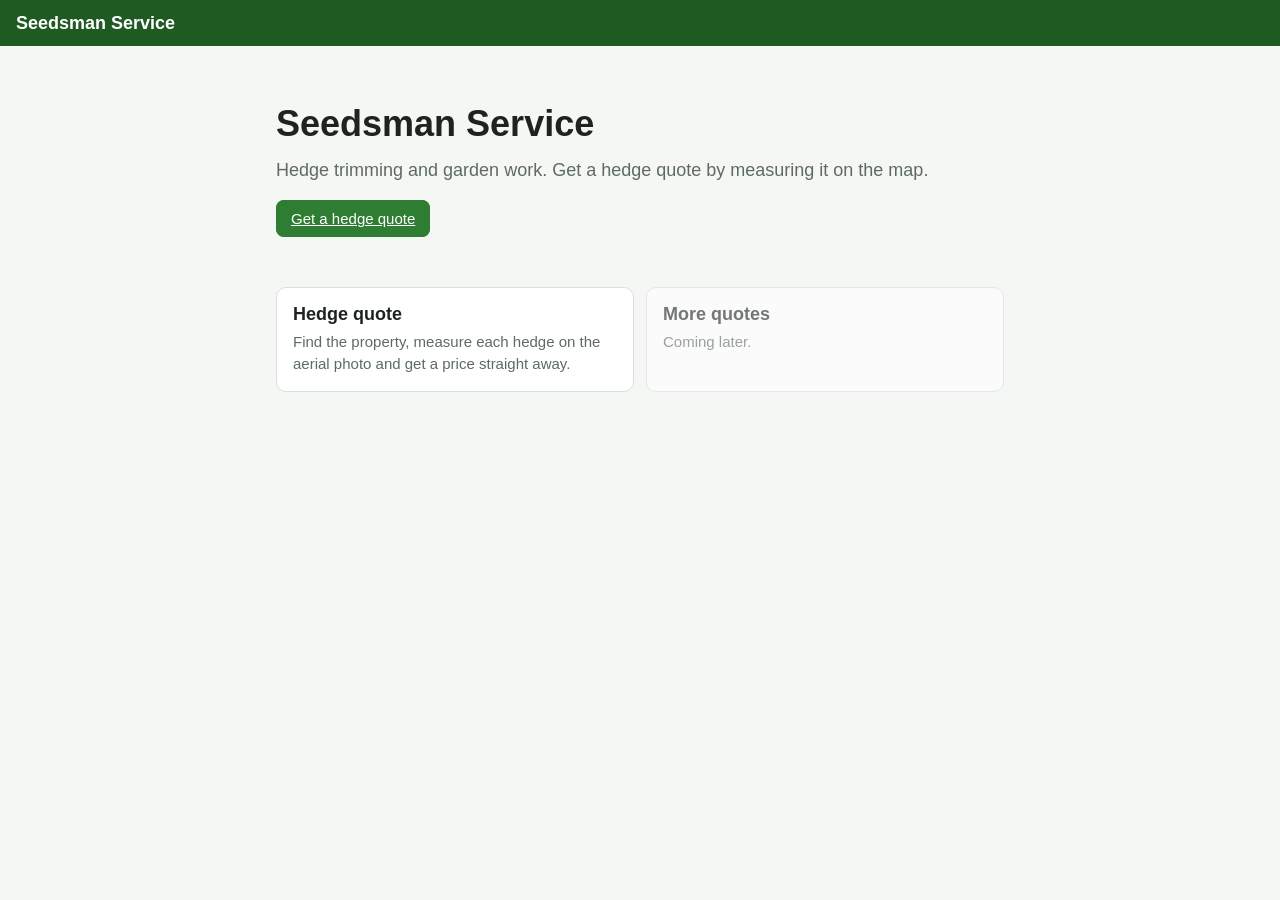
==== public/index.html @ 5024e9f5 "Seedsman Service site with a hedge quote page built on GeoCanvas A basic static site. The hedge quot" ====
<!doctype html>
<html lang="en">
<head>
<meta charset="utf-8">
<meta name="viewport" content="width=device-width, initial-scale=1">
<title>Seedsman Service</title>
<link rel="stylesheet" href="css/site.css">
</head>
<body>
<header class="top">
  <a class="brand" href="index.html">Seedsman Service</a>
</header>
<main>
  <section class="hero">
    <h1>Seedsman Service</h1>
    <p>Hedge trimming and garden work. Get a hedge quote by measuring it on the map.</p>
    <a class="btn primary" href="quote/hedge.html">Get a hedge quote</a>
  </section>
  <section class="services">
    <a class="service" href="quote/hedge.html">
      <h2>Hedge quote</h2>
      <p>Find the property, measure each hedge on the aerial photo and get a price straight away.</p>
    </a>
    <div class="service soon">
      <h2>More quotes</h2>
      <p>Coming later.</p>
    </div>
  </section>
</main>
</body>
</html>
---- public/css/site.css ----
:root {
  --green: #2f7d32;
  --green-dark: #1f5a23;
  --ink: #1d2420;
  --muted: #5d6b63;
  --line: #d8e0db;
  --bg: #f5f7f5;
  --card: #ffffff;
  --danger: #b3261e;
  --radius: 10px;
}
* { box-sizing: border-box; }
[hidden] { display: none !important; }
html, body { margin: 0; }
body { font: 16px/1.45 -apple-system, BlinkMacSystemFont, "Segoe UI", Roboto, Helvetica, Arial, sans-serif; color: var(--ink); background: var(--bg); }
h1, h2 { line-height: 1.2; }
a { color: var(--green); }

/* buttons and fields */
.btn { font: inherit; font-size: 15px; padding: 9px 14px; border-radius: 8px; border: 1px solid var(--line); background: var(--card); color: var(--ink); cursor: pointer; white-space: nowrap; }
.btn:hover { border-color: #b5c2ba; }
.btn:disabled { opacity: .45; cursor: default; }
.btn.primary { background: var(--green); border-color: var(--green); color: #fff; }
.btn.primary:hover { background: var(--green-dark); }
.btn.ghost { background: transparent; color: #fff; border-color: rgba(255,255,255,.5); }
.btn.small { padding: 6px 10px; font-size: 14px; }
.btn.icon { padding: 9px 11px; }
.link { font: inherit; font-size: 14px; background: none; border: 0; color: var(--green); cursor: pointer; padding: 4px 6px; }
.link.danger { color: var(--danger); }
input, select, textarea { font: inherit; font-size: 16px; padding: 8px 10px; border: 1px solid var(--line); border-radius: 8px; background: #fff; color: var(--ink); width: 100%; }
label { display: block; font-size: 13px; color: var(--muted); }
label input, label select, label textarea { margin-top: 3px; }
label.check { display: flex; align-items: center; gap: 8px; font-size: 15px; color: var(--ink); }
label.check input { width: auto; margin: 0; }
.hint { color: var(--muted); font-size: 14px; margin: 4px 0 10px; }
.row { display: flex; flex-wrap: wrap; gap: 8px; }

/* header */
.top { display: flex; align-items: center; gap: 12px; padding: 10px 16px; background: var(--green-dark); color: #fff; }
.brand { color: #fff; font-weight: 700; text-decoration: none; font-size: 18px; }
.top-title { opacity: .85; flex: 1; }
@media (max-width: 479px) { .top-title { visibility: hidden; } }

/* landing page */
.hero { max-width: 760px; margin: 0 auto; padding: 56px 16px; }
.hero h1 { font-size: 36px; margin: 0 0 12px; }
.hero p { font-size: 18px; color: var(--muted); margin: 0 0 24px; }
.services { max-width: 760px; margin: 0 auto; padding: 0 16px 56px; display: grid; gap: 12px; grid-template-columns: repeat(auto-fit, minmax(220px, 1fr)); }
.service { background: var(--card); border: 1px solid var(--line); border-radius: var(--radius); padding: 16px; text-decoration: none; color: inherit; display: block; }
.service h2 { font-size: 18px; margin: 0 0 6px; }
.service p { margin: 0; color: var(--muted); font-size: 15px; }
.service.soon { opacity: .6; }

/* hedge quote layout: map on top on phones, side by side on wide screens */
.hq { display: block; }
.map-wrap { position: relative; height: 58vh; min-height: 320px; }
#map { position: absolute; inset: 0; background: #20302a; }
.panel { padding: 8px 16px 32px; }
.panel section { margin-bottom: 18px; }
.panel h2 { font-size: 17px; margin: 14px 0 8px; }
@media (min-width: 900px) {
  .quote-page { height: 100vh; display: flex; flex-direction: column; overflow: hidden; }
  .hq { flex: 1; display: grid; grid-template-columns: 1fr 400px; min-height: 0; }
  .map-wrap { height: auto; }
  .panel { overflow-y: auto; border-left: 1px solid var(--line); background: var(--bg); }
}

/* over the map */
.map-bar { position: absolute; top: 10px; left: 10px; right: 10px; z-index: 800; display: flex; gap: 6px; }
.map-bar input { flex: 1; min-width: 0; box-shadow: 0 1px 4px rgba(0,0,0,.25); }
.map-bar .btn, .map-bar select { box-shadow: 0 1px 4px rgba(0,0,0,.25); }
.map-bar select { width: auto; max-width: 150px; }
.search-results { position: absolute; top: 56px; left: 10px; right: 10px; z-index: 801; background: #fff; border-radius: 8px; box-shadow: 0 4px 16px rgba(0,0,0,.3); max-height: 50%; overflow-y: auto; padding: 4px; }
.search-results button { display: block; width: 100%; text-align: left; font: inherit; font-size: 14px; background: none; border: 0; border-bottom: 1px solid var(--line); padding: 10px; cursor: pointer; }
.search-results button:hover { background: var(--bg); }
.search-results .hint { margin: 8px 10px; }
.leaflet-top.leaflet-left { top: 52px; }
@media (max-width: 599px) { .map-bar select { display: none; } }

.draw-bar { position: absolute; left: 10px; right: 10px; bottom: 26px; z-index: 800; background: rgba(16,24,20,.92); color: #fff; border-radius: 12px; padding: 10px 12px; display: flex; flex-wrap: wrap; align-items: center; gap: 10px; }
.draw-info { flex: 1; min-width: 200px; }
.draw-info b { font-size: 22px; color: #ffd400; margin-right: 8px; }
.draw-info span { font-size: 14px; opacity: .85; }
.draw-btns { display: flex; gap: 6px; flex-wrap: wrap; }
body.measuring #map { cursor: crosshair; }

/* GeoCanvas measure styling */
.ms-vertex { background: #fff; border: 3px solid #ffb300; border-radius: 50%; box-shadow: 0 1px 4px rgba(0,0,0,.5); }
.ms-vertex.first { background: #ffb300; border-color: #fff; }
.ms-label { background: none; border: 0; }
.ms-label span { display: inline-block; transform: translate(-50%, -170%); white-space: nowrap; background: rgba(10,16,13,.82); color: #ffd400; font-weight: 700; font-size: 13px; padding: 3px 8px; border-radius: 6px; }
.ms-label.hl span { color: #9ff0bf; transform: translate(-50%, -150%); }

/* hedge cards */
.hedge { background: var(--card); border: 1px solid var(--line); border-radius: var(--radius); padding: 10px 12px; margin-bottom: 10px; transition: box-shadow .3s; }
.hedge.flash { box-shadow: 0 0 0 3px #3ddc84; }
.hedge-head { display: flex; align-items: center; gap: 10px; margin-bottom: 8px; }
.hedge-head .h-name { font-weight: 600; border-color: transparent; padding: 4px 6px; margin-left: -6px; }
.hedge-head .h-name:focus { border-color: var(--line); }
.h-price { font-size: 17px; white-space: nowrap; }
.hedge-grid { display: grid; grid-template-columns: 1fr 1fr; gap: 8px 10px; align-items: end; }
.hedge-grid label.check { padding-bottom: 9px; }
.hedge-foot { display: flex; flex-wrap: wrap; justify-content: space-between; align-items: center; gap: 4px; margin-top: 8px; }
.hedge-foot small { color: var(--muted); }

.totals { background: var(--card); border: 1px solid var(--line); border-radius: var(--radius); padding: 6px 12px; }
.t-row { display: flex; justify-content: space-between; gap: 12px; padding: 7px 0; border-bottom: 1px solid var(--line); font-size: 15px; }
.t-row b { white-space: nowrap; }
.t-row.total { border-bottom: 0; font-size: 19px; }
.t-row.total b { color: var(--green-dark); }
.fields { display: grid; gap: 8px; }

.toast { position: fixed; left: 50%; top: 70px; transform: translateX(-50%); z-index: 2000; background: #1d2420; color: #fff; padding: 10px 16px; border-radius: 10px; box-shadow: 0 4px 16px rgba(0,0,0,.3); max-width: calc(100% - 32px); font-size: 15px; }
.print-out { display: none; }

@media print {
  .top .btn, .map-bar, .search-results, .draw-bar, .leaflet-control-zoom, .panel, .toast { display: none !important; }
  .quote-page { height: auto; overflow: visible; display: block; }
  .hq { display: block; }
  .map-wrap { height: 9cm; break-inside: avoid; }
  .panel { display: block !important; border: 0; }
  .panel > * { display: none !important; }
  .panel > .print-out { display: block !important; white-space: pre-wrap; font: 12pt/1.5 -apple-system, Helvetica, Arial, sans-serif; margin: 12px 0 0; }
}
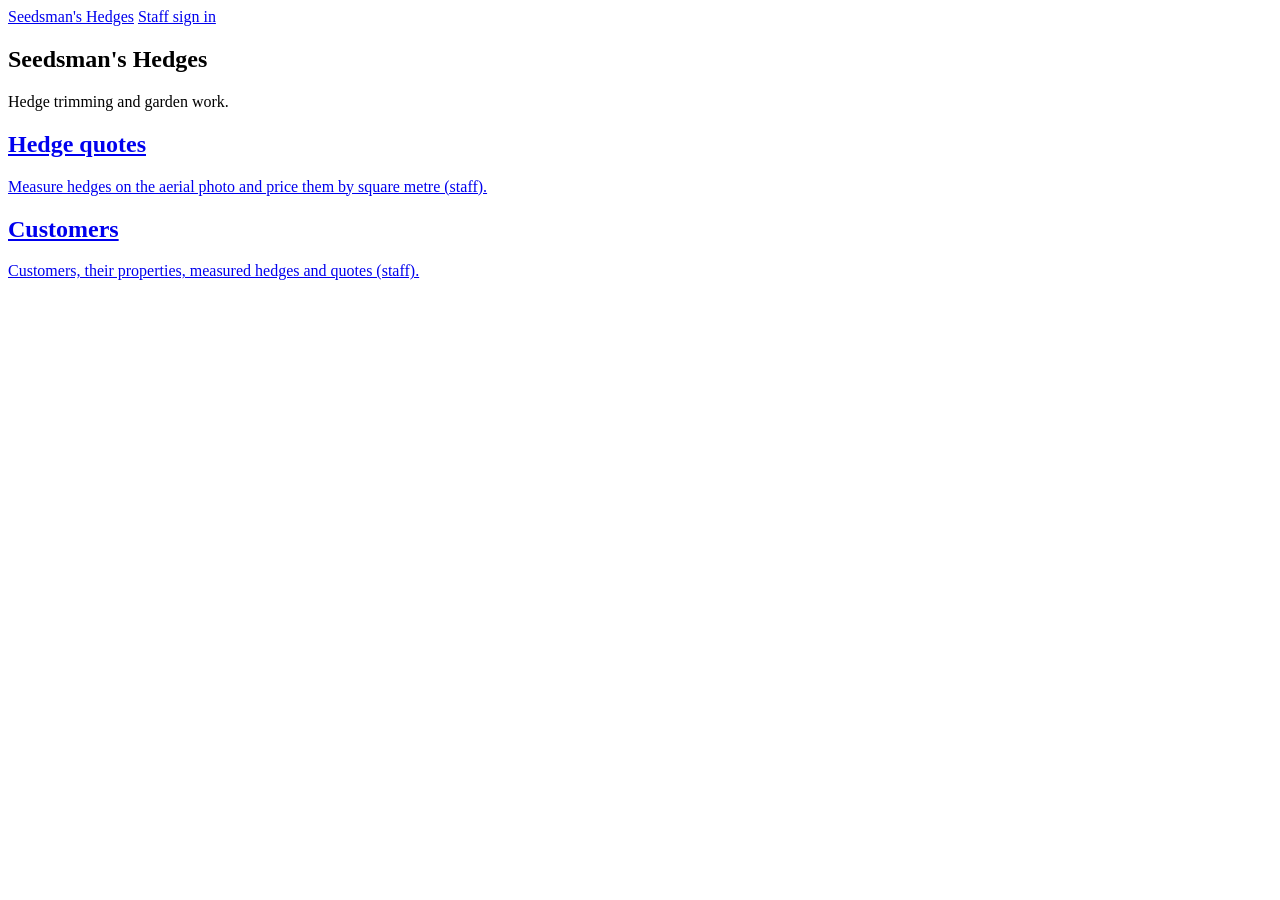
==== commit 9bb3ef96: "Square-metre hedge quoting, rate card, curved measuring and customer portal - Quotes priced by m² of" ====
--- a/public/index.html
+++ b/public/index.html
@@ -3,28 +3,29 @@
 <head>
 <meta charset="utf-8">
 <meta name="viewport" content="width=device-width, initial-scale=1">
-<title>Seedsman Service</title>
-<link rel="stylesheet" href="css/site.css">
+<title>Seedsman's Hedges</title>
+<link rel="stylesheet" href="/css/site.css">
 </head>
 <body>
 <header class="top">
-  <a class="brand" href="index.html">Seedsman Service</a>
+  <a class="brand" href="/">Seedsman's Hedges</a>
+  <span class="spacer"></span>
+  <a class="btn ghost small" href="/login.html">Staff sign in</a>
 </header>
 <main>
   <section class="hero">
-    <h1>Seedsman Service</h1>
-    <p>Hedge trimming and garden work. Get a hedge quote by measuring it on the map.</p>
-    <a class="btn primary" href="quote/hedge.html">Get a hedge quote</a>
+    <h1>Seedsman's Hedges</h1>
+    <p>Hedge trimming and garden work.</p>
   </section>
   <section class="services">
-    <a class="service" href="quote/hedge.html">
-      <h2>Hedge quote</h2>
-      <p>Find the property, measure each hedge on the aerial photo and get a price straight away.</p>
+    <a class="service" href="/quote/hedge.html">
+      <h2>Hedge quotes</h2>
+      <p>Measure hedges on the aerial photo and price them by square metre (staff).</p>
     </a>
-    <div class="service soon">
-      <h2>More quotes</h2>
-      <p>Coming later.</p>
-    </div>
+    <a class="service" href="/customers/">
+      <h2>Customers</h2>
+      <p>Customers, their properties, measured hedges and quotes (staff).</p>
+    </a>
   </section>
 </main>
 </body>
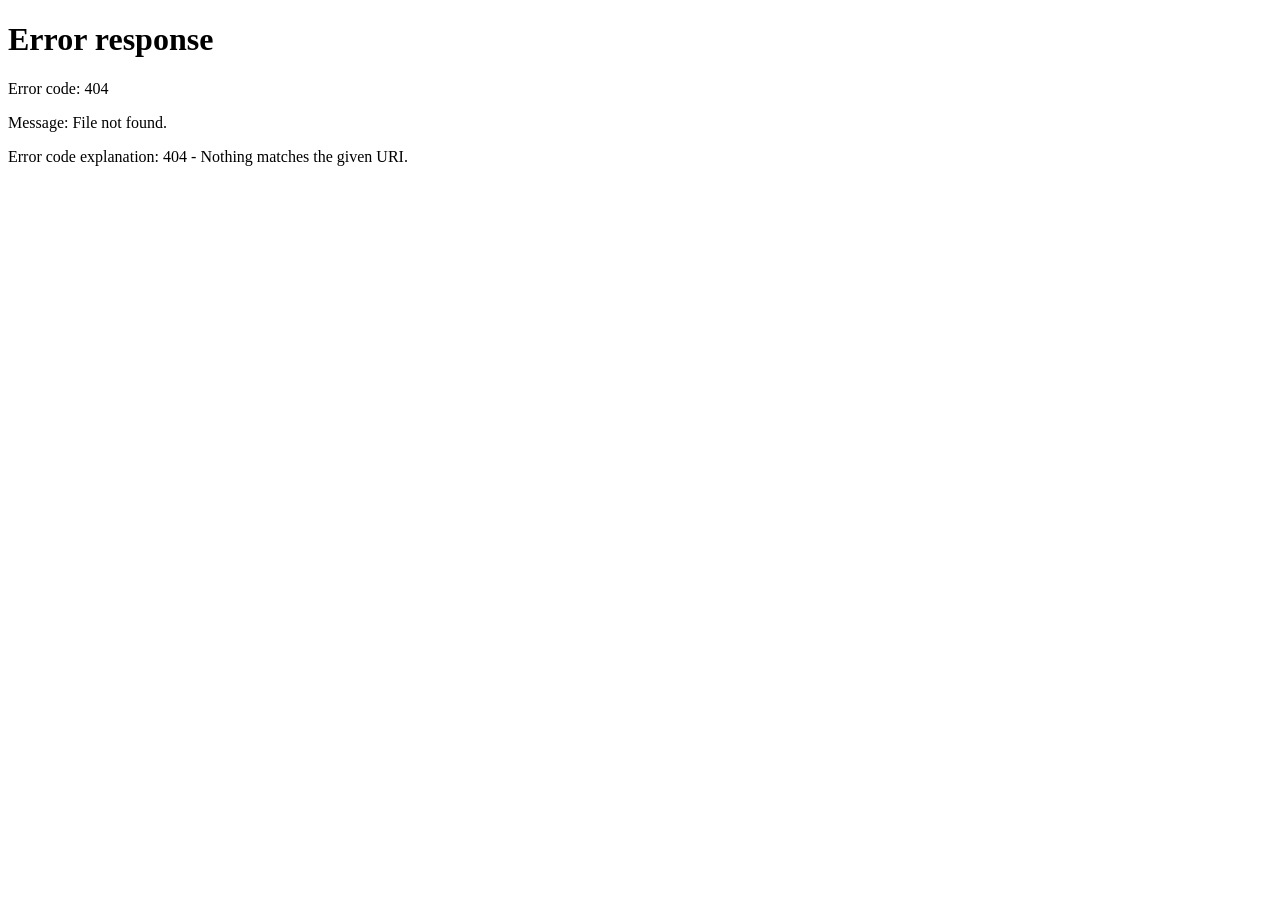
==== commit ff3ddd9a: "Seedsman Quote: quoting and job management platform in the GeoCanvas design system A single app at /" ====
--- a/public/index.html
+++ b/public/index.html
@@ -3,30 +3,8 @@
 <head>
 <meta charset="utf-8">
 <meta name="viewport" content="width=device-width, initial-scale=1">
-<title>Seedsman's Hedges</title>
-<link rel="stylesheet" href="/css/site.css">
+<title>Seedsman Quote</title>
+<meta http-equiv="refresh" content="0; url=/app/">
 </head>
-<body>
-<header class="top">
-  <a class="brand" href="/">Seedsman's Hedges</a>
-  <span class="spacer"></span>
-  <a class="btn ghost small" href="/login.html">Staff sign in</a>
-</header>
-<main>
-  <section class="hero">
-    <h1>Seedsman's Hedges</h1>
-    <p>Hedge trimming and garden work.</p>
-  </section>
-  <section class="services">
-    <a class="service" href="/quote/hedge.html">
-      <h2>Hedge quotes</h2>
-      <p>Measure hedges on the aerial photo and price them by square metre (staff).</p>
-    </a>
-    <a class="service" href="/customers/">
-      <h2>Customers</h2>
-      <p>Customers, their properties, measured hedges and quotes (staff).</p>
-    </a>
-  </section>
-</main>
-</body>
+<body><a href="/app/">Open Seedsman Quote</a></body>
 </html>
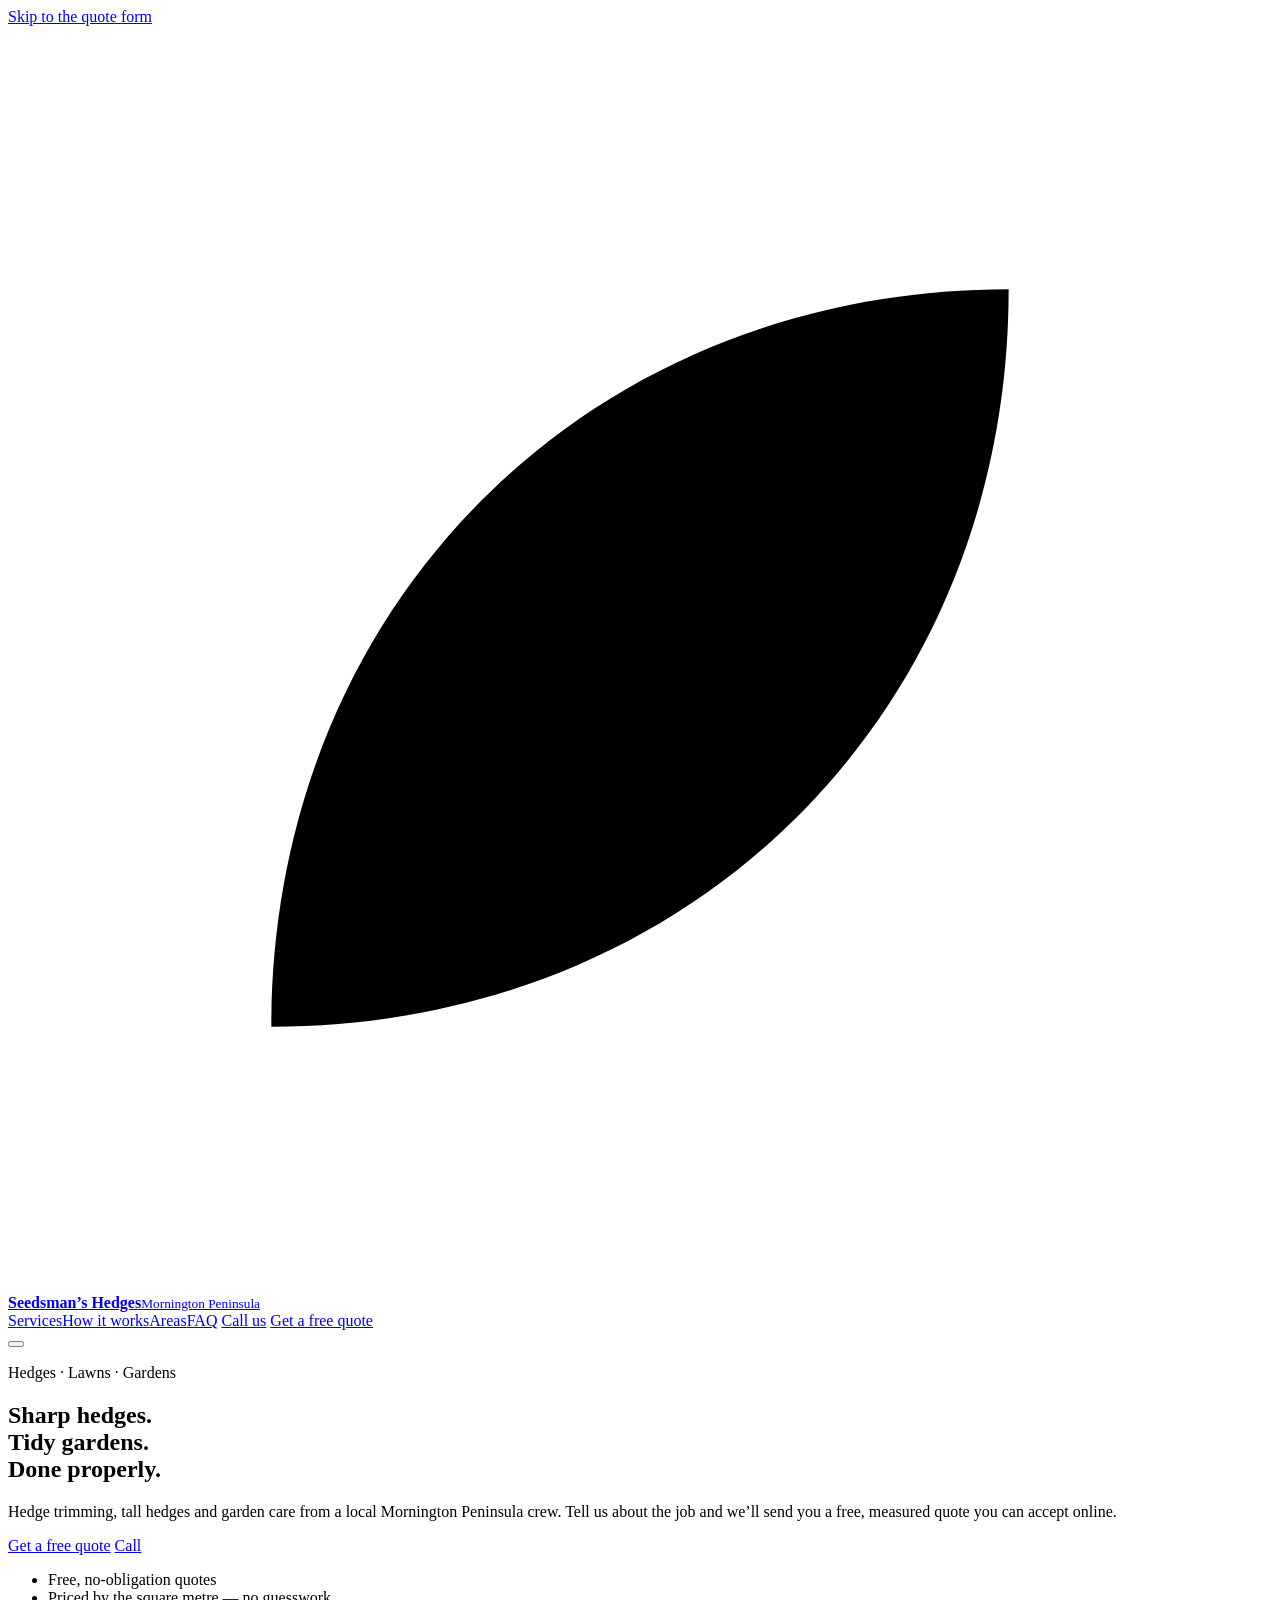
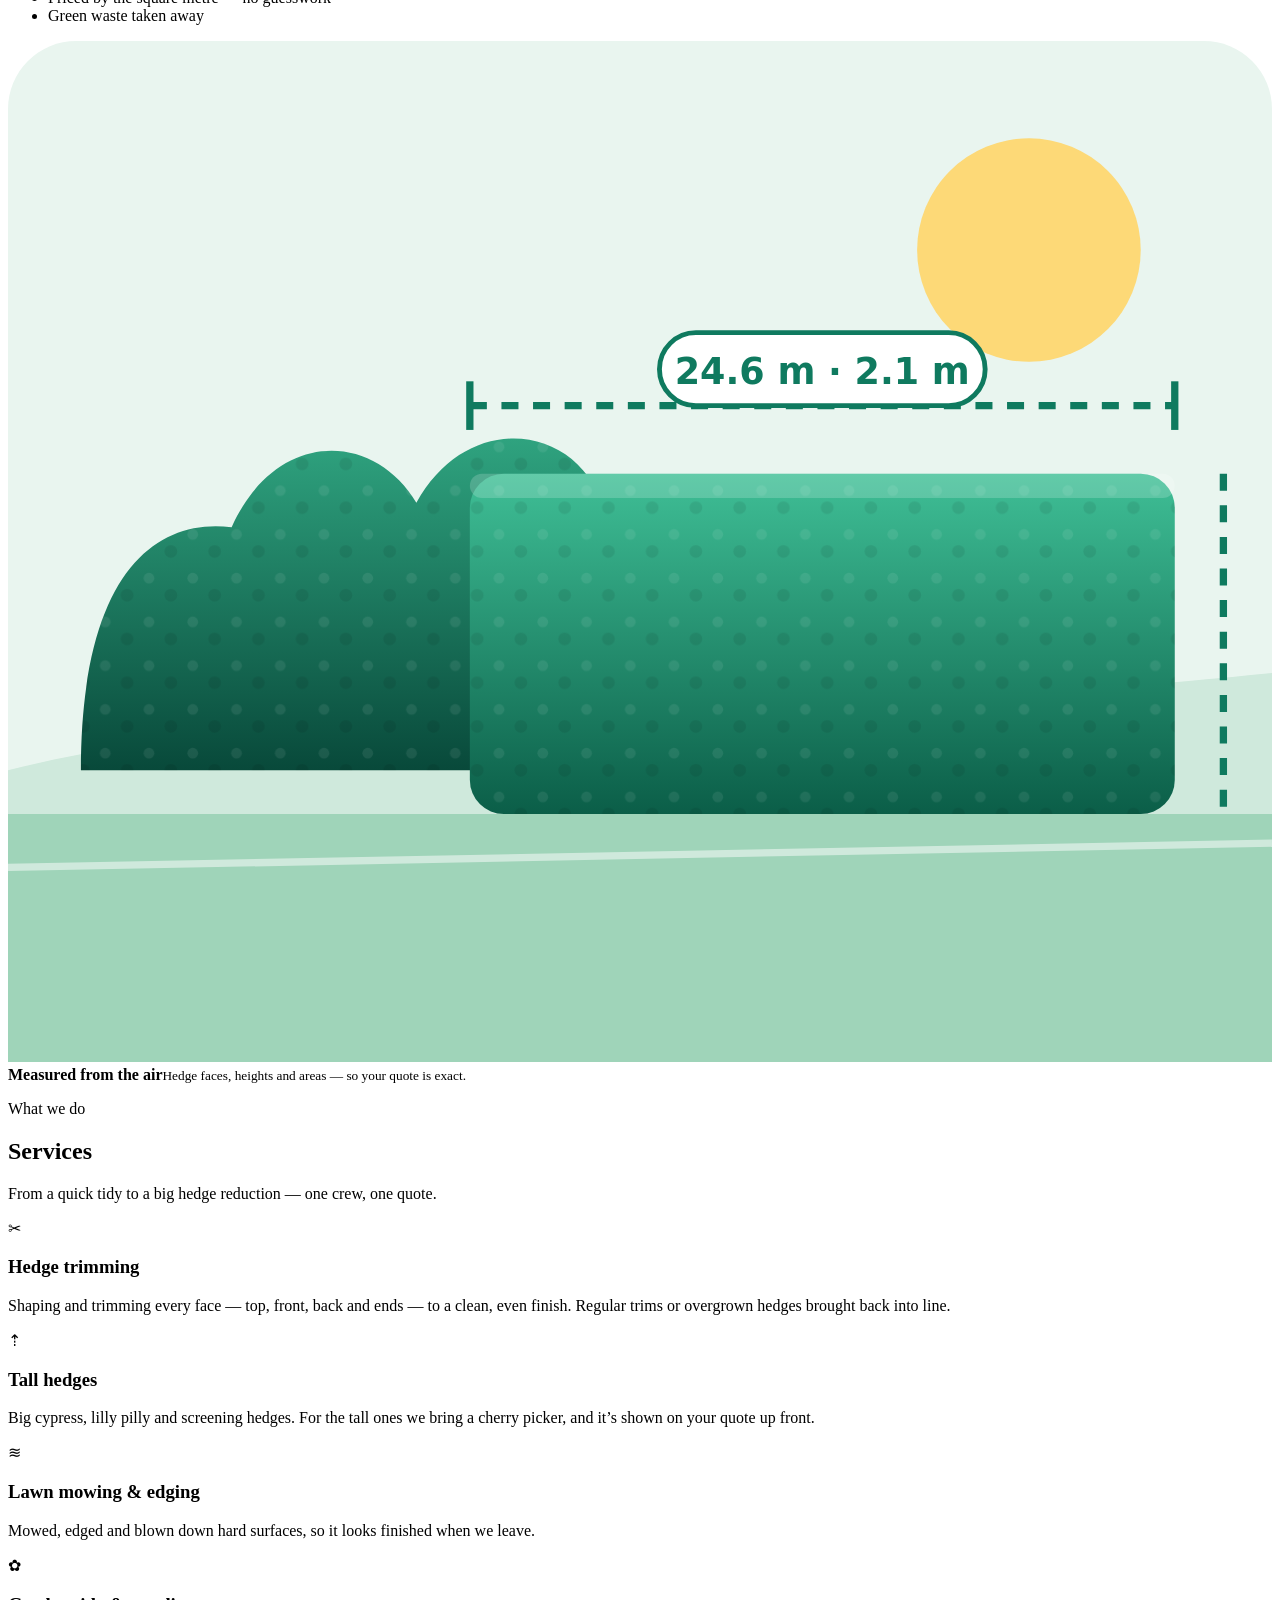
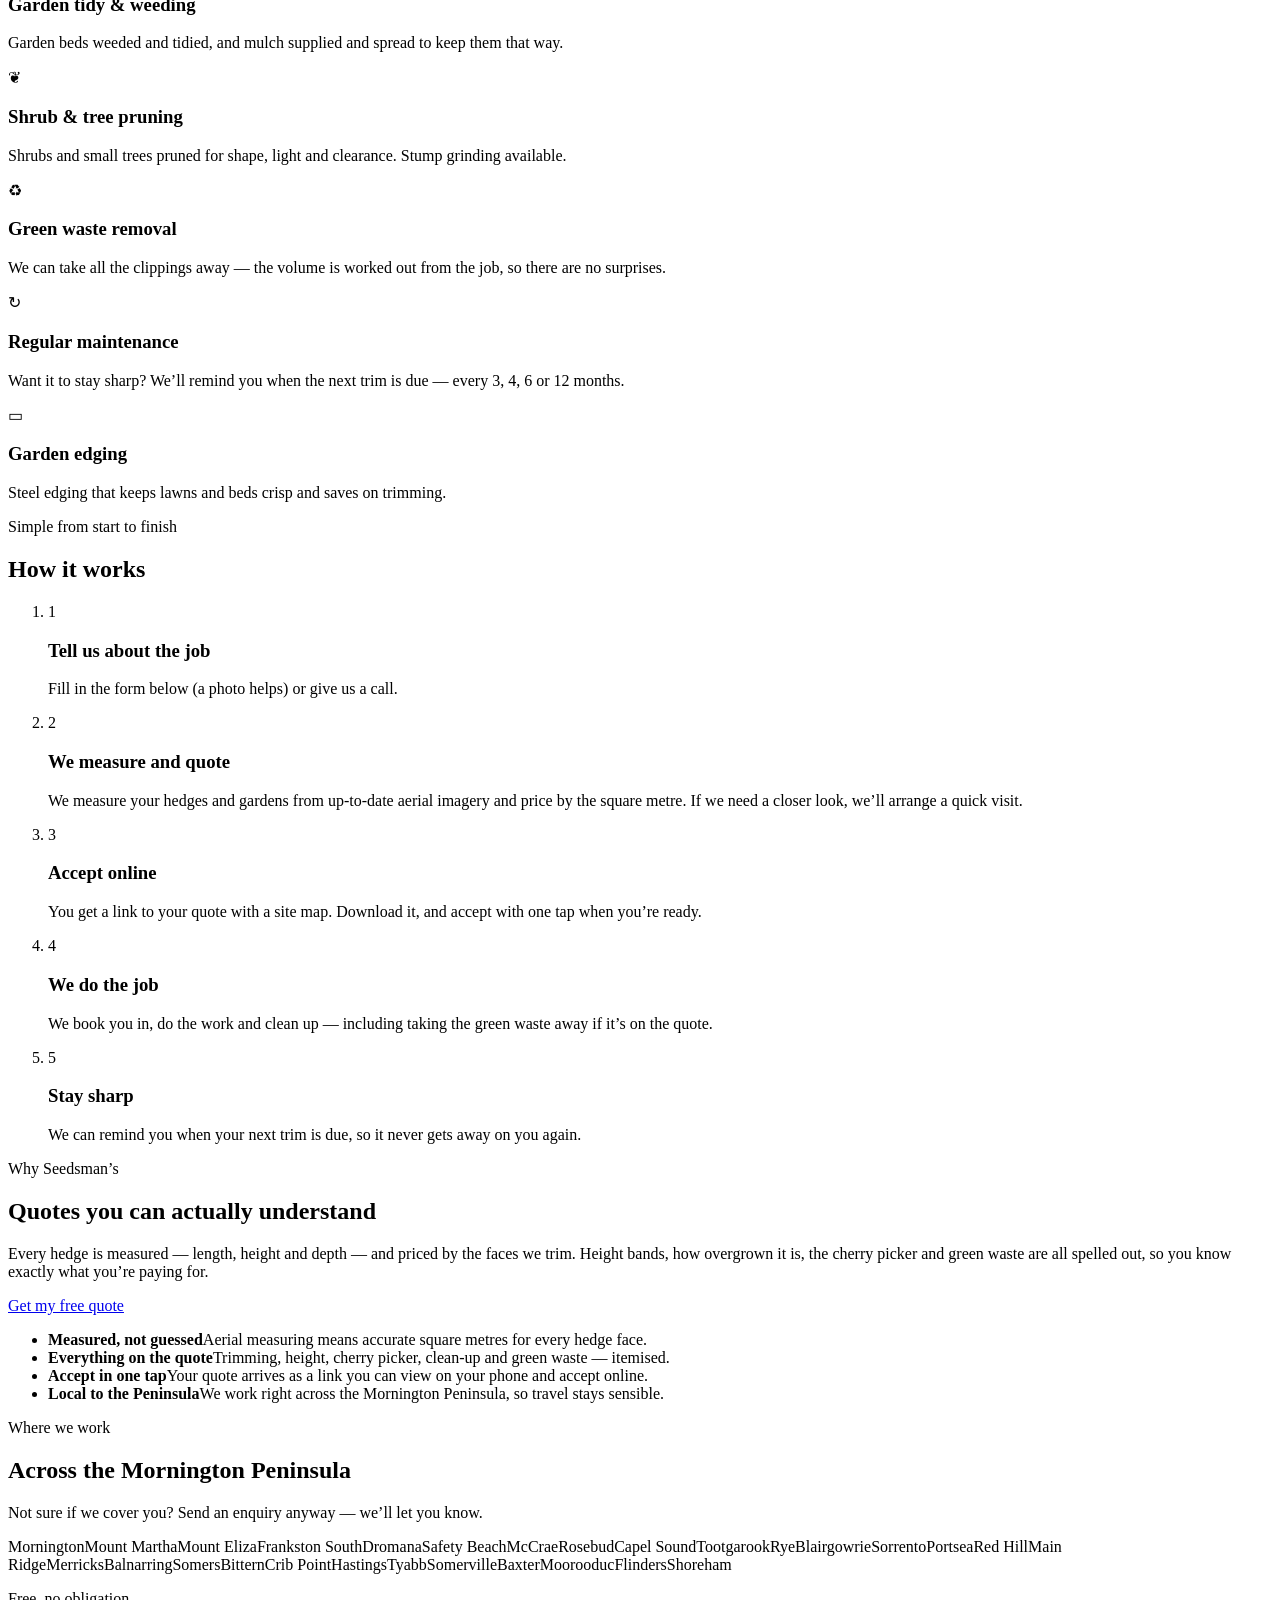
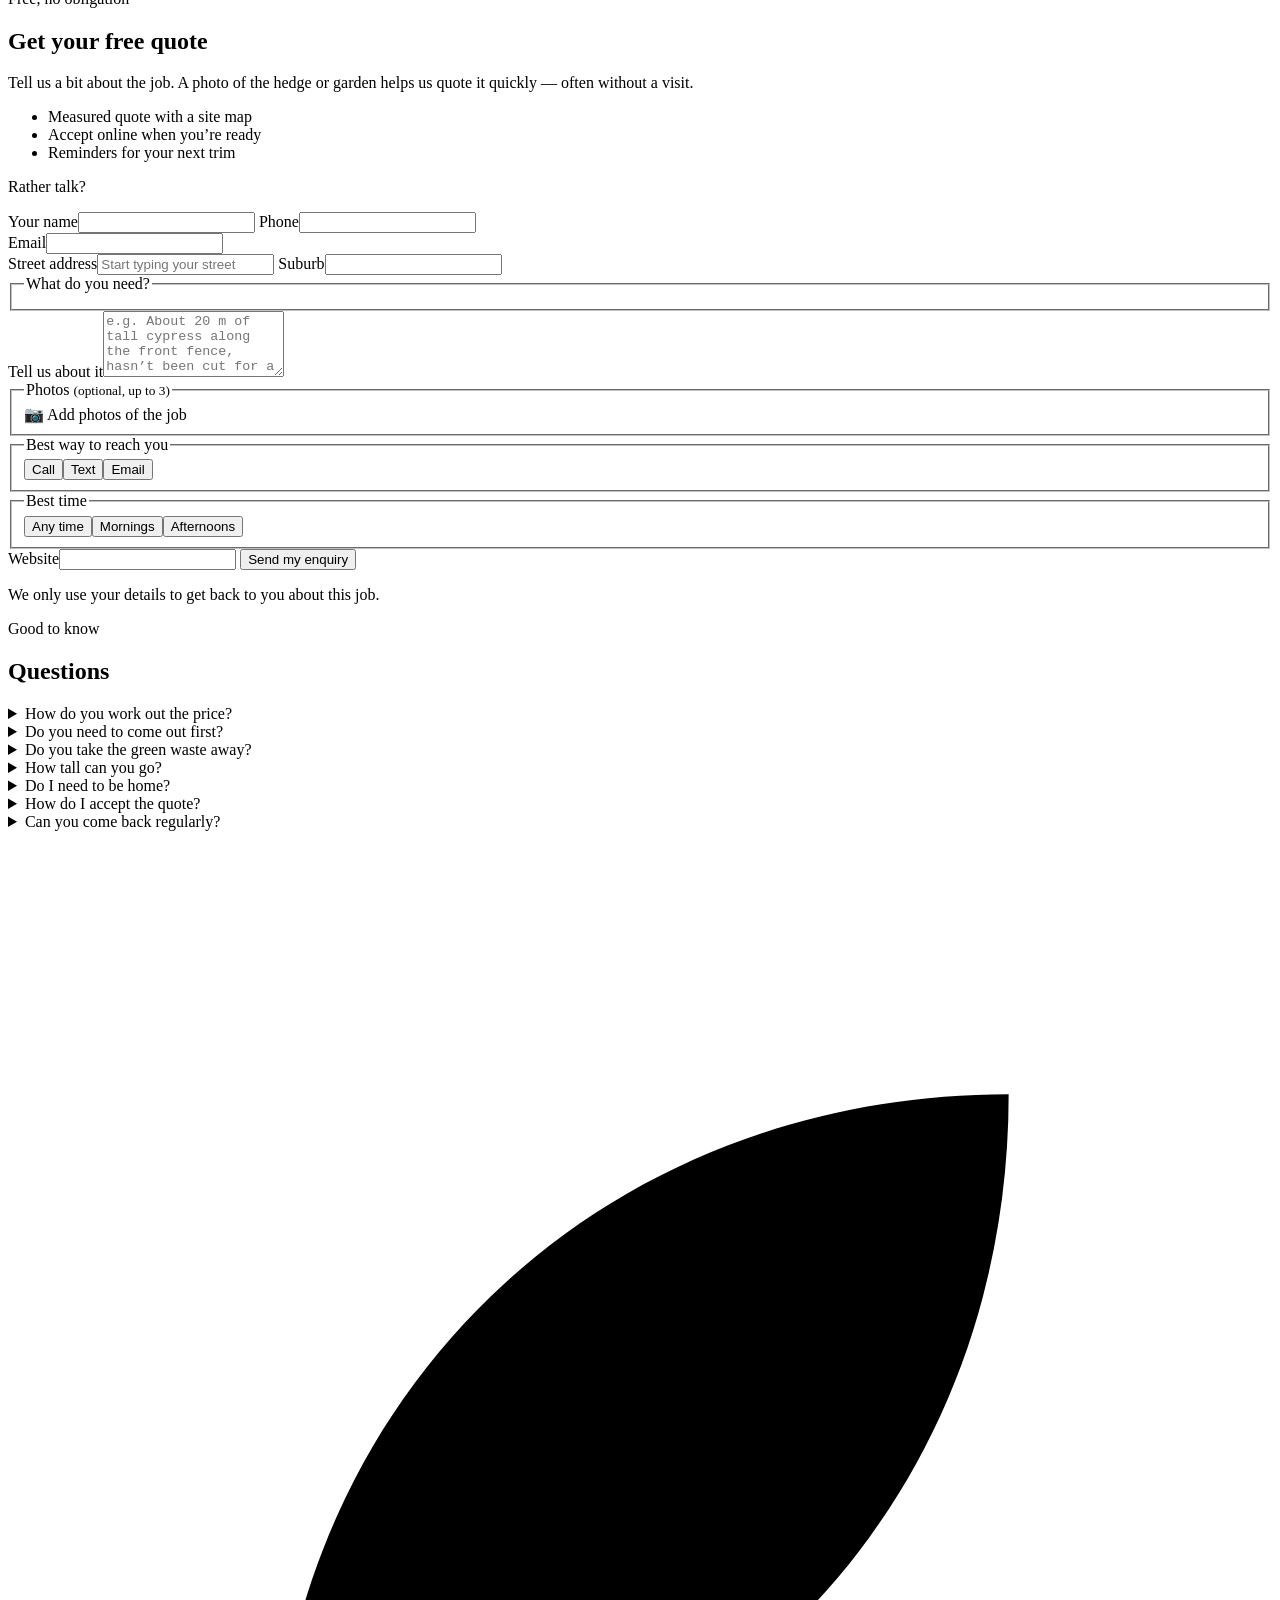
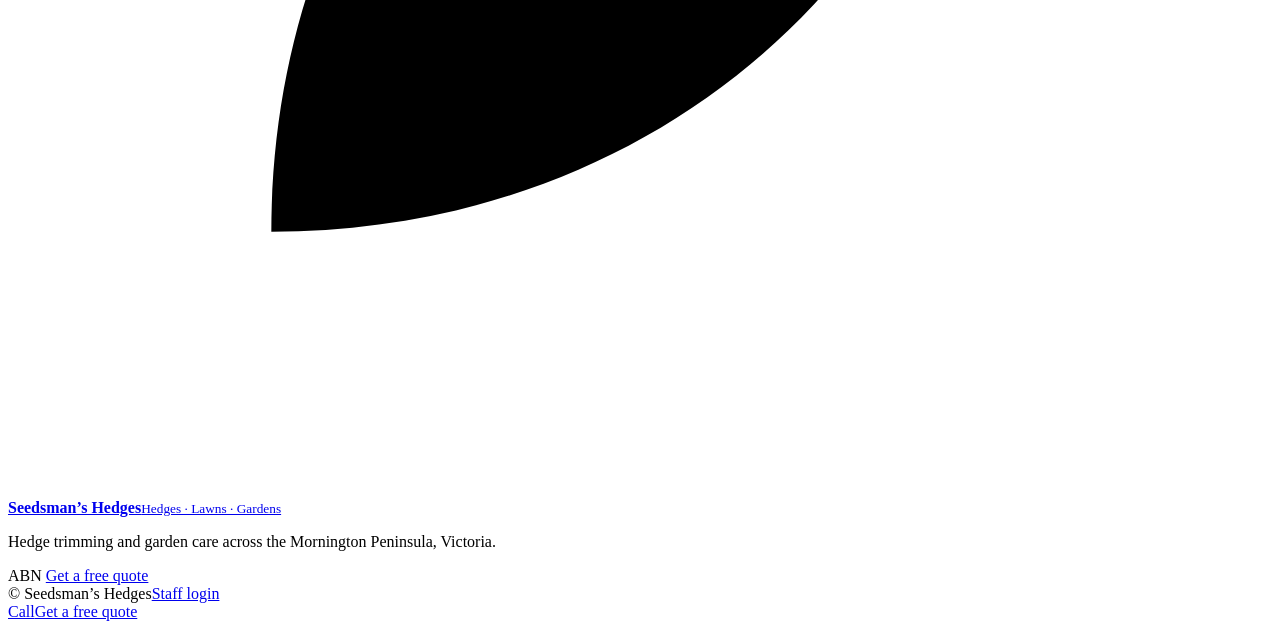
==== commit f42ef8e8: "Public website for customers; enquiries start the CRM - new home page at /: hero, services, how it w" ====
--- a/public/index.html
+++ b/public/index.html
@@ -2,9 +2,230 @@
 <html lang="en">
 <head>
 <meta charset="utf-8">
-<meta name="viewport" content="width=device-width, initial-scale=1">
-<title>Seedsman Quote</title>
-<meta http-equiv="refresh" content="0; url=/app/">
+<meta name="viewport" content="width=device-width, initial-scale=1, viewport-fit=cover">
+<meta name="theme-color" content="#0f7a5f">
+<title>Seedsman’s Hedges — hedge trimming &amp; garden care, Mornington Peninsula</title>
+<meta name="description" content="Hedge trimming, tall hedges, lawns and garden care across the Mornington Peninsula. Free measured quotes you can accept online. Green waste taken away.">
+<meta property="og:title" content="Seedsman’s Hedges — Mornington Peninsula">
+<meta property="og:description" content="Sharp hedges, tidy gardens. Free measured quotes you can accept online.">
+<meta property="og:type" content="website">
+<meta property="og:image" content="/icons/icon-512.png">
+<link rel="icon" type="image/png" sizes="192x192" href="/icons/icon-192.png">
+<link rel="apple-touch-icon" href="/icons/apple-touch-icon.png">
+<link rel="stylesheet" href="/site/site.css">
+<script type="application/ld+json">
+{"@context":"https://schema.org","@type":"LocalBusiness","name":"Seedsman’s Hedges","description":"Hedge trimming, lawns and garden care on the Mornington Peninsula, Victoria.","areaServed":["Mornington Peninsula","Mornington","Mount Martha","Mount Eliza","Dromana","Safety Beach","Rosebud","Rye","Sorrento","Red Hill","Balnarring","Hastings","Somerville","Bittern","Flinders"],"image":"/icons/icon-512.png"}
+</script>
 </head>
-<body><a href="/app/">Open Seedsman Quote</a></body>
+<body>
+<a class="skip" href="#quote">Skip to the quote form</a>
+
+<header class="nav" id="nav">
+  <div class="wrap nav-in">
+    <a class="logo" href="#top" aria-label="Seedsman’s Hedges — home">
+      <span class="mark"><svg viewBox="0 0 24 24" aria-hidden="true"><path d="M5 19c0-8 6-14 14-14 0 8-6 14-14 14zM5 19 13 11"/></svg></span>
+      <span><b data-biz="tradingName">Seedsman’s Hedges</b><small>Mornington Peninsula</small></span>
+    </a>
+    <nav class="links" id="links" aria-label="Sections">
+      <a href="#services">Services</a><a href="#how">How it works</a><a href="#areas">Areas</a><a href="#faq">FAQ</a>
+      <a class="btn ghost call-only" data-call href="#">Call us</a>
+      <a class="btn primary" href="#quote">Get a free quote</a>
+    </nav>
+    <button class="menu" id="menu" aria-label="Open the menu" aria-expanded="false"><span></span><span></span><span></span></button>
+  </div>
+</header>
+
+<main id="top">
+  <!-- hero -->
+  <section class="hero">
+    <div class="wrap hero-in">
+      <div class="hero-copy">
+        <p class="eyebrow">Hedges · Lawns · Gardens</p>
+        <h1>Sharp hedges.<br>Tidy gardens.<br><span>Done properly.</span></h1>
+        <p class="lead">Hedge trimming, tall hedges and garden care from a local Mornington Peninsula crew. Tell us about the job and we’ll send you a free, measured quote you can accept online.</p>
+        <div class="cta">
+          <a class="btn primary big" href="#quote">Get a free quote</a>
+          <a class="btn light big call-only" data-call href="#">Call <span data-biz="phone"></span></a>
+        </div>
+        <ul class="ticks">
+          <li>Free, no-obligation quotes</li>
+          <li>Priced by the square metre — no guesswork</li>
+          <li>Green waste taken away</li>
+        </ul>
+      </div>
+      <div class="hero-art" aria-hidden="true">
+        <svg viewBox="0 0 520 420" class="hedge-svg">
+          <defs>
+            <linearGradient id="h1" x1="0" y1="0" x2="0" y2="1"><stop offset="0" stop-color="#3fbf96"/><stop offset="1" stop-color="#0b5e48"/></linearGradient>
+            <linearGradient id="h2" x1="0" y1="0" x2="0" y2="1"><stop offset="0" stop-color="#2fa37f"/><stop offset="1" stop-color="#08493a"/></linearGradient>
+            <pattern id="leaf" width="18" height="18" patternUnits="userSpaceOnUse"><circle cx="4" cy="5" r="2.2" fill="#ffffff" opacity=".08"/><circle cx="13" cy="12" r="2.6" fill="#000" opacity=".08"/></pattern>
+          </defs>
+          <rect x="0" y="0" width="520" height="420" rx="28" fill="#e9f5ef"/>
+          <circle cx="420" cy="86" r="46" fill="#ffd66b" opacity=".9"/>
+          <path d="M0 300 C120 270 220 290 520 260 L520 420 L0 420Z" fill="#cfe9dc"/>
+          <!-- back hedge, wild -->
+          <path d="M30 300 C30 220 60 196 92 200 C110 160 150 160 168 190 C190 150 238 158 246 196 C270 170 300 186 300 214 L300 300Z" fill="url(#h2)"/>
+          <path d="M30 300 C30 220 60 196 92 200 C110 160 150 160 168 190 C190 150 238 158 246 196 C270 170 300 186 300 214 L300 300Z" fill="url(#leaf)"/>
+          <!-- front hedge, freshly trimmed -->
+          <rect x="190" y="178" width="290" height="140" rx="14" fill="url(#h1)"/>
+          <rect x="190" y="178" width="290" height="140" rx="14" fill="url(#leaf)"/>
+          <rect x="190" y="178" width="290" height="10" rx="5" fill="#ffffff" opacity=".18"/>
+          <!-- measuring line -->
+          <g class="measure">
+            <line x1="190" y1="150" x2="480" y2="150" stroke="#0f7a5f" stroke-width="3" stroke-dasharray="7 6"/>
+            <line x1="190" y1="140" x2="190" y2="160" stroke="#0f7a5f" stroke-width="3"/><line x1="480" y1="140" x2="480" y2="160" stroke="#0f7a5f" stroke-width="3"/>
+            <rect x="268" y="120" width="134" height="30" rx="15" fill="#fff" stroke="#0f7a5f" stroke-width="2"/>
+            <text x="335" y="141" text-anchor="middle" font-size="15" font-weight="700" fill="#0f7a5f" font-family="system-ui, -apple-system, Segoe UI, Roboto, sans-serif">24.6 m · 2.1 m</text>
+            <line x1="500" y1="178" x2="500" y2="318" stroke="#0f7a5f" stroke-width="3" stroke-dasharray="7 6"/>
+          </g>
+          <path d="M0 318 L520 318 L520 420 L0 420Z" fill="#9fd4b9"/>
+          <path d="M0 340 L520 330" stroke="#ffffff" stroke-width="3" opacity=".5"/>
+        </svg>
+        <div class="art-card"><b>Measured from the air</b><small>Hedge faces, heights and areas — so your quote is exact.</small></div>
+      </div>
+    </div>
+  </section>
+
+  <!-- services -->
+  <section class="sec" id="services">
+    <div class="wrap">
+      <p class="eyebrow">What we do</p>
+      <h2>Services</h2>
+      <p class="sub">From a quick tidy to a big hedge reduction — one crew, one quote.</p>
+      <div class="cards" id="svc-cards">
+        <article data-pick="Hedge trimming" class="card hl"><span class="ic">✂︎</span><h3>Hedge trimming</h3><p>Shaping and trimming every face — top, front, back and ends — to a clean, even finish. Regular trims or overgrown hedges brought back into line.</p></article>
+        <article data-pick="Tall hedges" class="card"><span class="ic">⇡</span><h3>Tall hedges</h3><p>Big cypress, lilly pilly and screening hedges. For the tall ones we bring a cherry picker, and it’s shown on your quote up front.</p></article>
+        <article data-pick="Lawn mowing" class="card"><span class="ic">≋</span><h3>Lawn mowing &amp; edging</h3><p>Mowed, edged and blown down hard surfaces, so it looks finished when we leave.</p></article>
+        <article data-pick="Garden tidy &amp; weeding" class="card"><span class="ic">✿</span><h3>Garden tidy &amp; weeding</h3><p>Garden beds weeded and tidied, and mulch supplied and spread to keep them that way.</p></article>
+        <article data-pick="Shrub &amp; tree pruning" class="card"><span class="ic">❦</span><h3>Shrub &amp; tree pruning</h3><p>Shrubs and small trees pruned for shape, light and clearance. Stump grinding available.</p></article>
+        <article data-pick="Green waste removal" class="card"><span class="ic">♻︎</span><h3>Green waste removal</h3><p>We can take all the clippings away — the volume is worked out from the job, so there are no surprises.</p></article>
+        <article data-pick="Regular maintenance" class="card"><span class="ic">↻</span><h3>Regular maintenance</h3><p>Want it to stay sharp? We’ll remind you when the next trim is due — every 3, 4, 6 or 12 months.</p></article>
+        <article data-pick="Something else" class="card"><span class="ic">▭</span><h3>Garden edging</h3><p>Steel edging that keeps lawns and beds crisp and saves on trimming.</p></article>
+      </div>
+    </div>
+  </section>
+
+  <!-- how it works -->
+  <section class="sec alt" id="how">
+    <div class="wrap">
+      <p class="eyebrow">Simple from start to finish</p>
+      <h2>How it works</h2>
+      <ol class="steps">
+        <li><span>1</span><h3>Tell us about the job</h3><p>Fill in the form below (a photo helps) or give us a call.</p></li>
+        <li><span>2</span><h3>We measure and quote</h3><p>We measure your hedges and gardens from up-to-date aerial imagery and price by the square metre. If we need a closer look, we’ll arrange a quick visit.</p></li>
+        <li><span>3</span><h3>Accept online</h3><p>You get a link to your quote with a site map. Download it, and accept with one tap when you’re ready.</p></li>
+        <li><span>4</span><h3>We do the job</h3><p>We book you in, do the work and clean up — including taking the green waste away if it’s on the quote.</p></li>
+        <li><span>5</span><h3>Stay sharp</h3><p>We can remind you when your next trim is due, so it never gets away on you again.</p></li>
+      </ol>
+    </div>
+  </section>
+
+  <!-- why -->
+  <section class="sec" id="why">
+    <div class="wrap why">
+      <div>
+        <p class="eyebrow">Why Seedsman’s</p>
+        <h2>Quotes you can actually understand</h2>
+        <p class="sub">Every hedge is measured — length, height and depth — and priced by the faces we trim. Height bands, how overgrown it is, the cherry picker and green waste are all spelled out, so you know exactly what you’re paying for.</p>
+        <a class="btn primary" href="#quote">Get my free quote</a>
+      </div>
+      <ul class="why-list">
+        <li><b>Measured, not guessed</b><span>Aerial measuring means accurate square metres for every hedge face.</span></li>
+        <li><b>Everything on the quote</b><span>Trimming, height, cherry picker, clean-up and green waste — itemised.</span></li>
+        <li><b>Accept in one tap</b><span>Your quote arrives as a link you can view on your phone and accept online.</span></li>
+        <li><b>Local to the Peninsula</b><span>We work right across the Mornington Peninsula, so travel stays sensible.</span></li>
+      </ul>
+    </div>
+  </section>
+
+  <!-- areas -->
+  <section class="sec alt" id="areas">
+    <div class="wrap">
+      <p class="eyebrow">Where we work</p>
+      <h2>Across the Mornington Peninsula</h2>
+      <p class="sub">Not sure if we cover you? Send an enquiry anyway — we’ll let you know.</p>
+      <div class="areas">
+        <span>Mornington</span><span>Mount Martha</span><span>Mount Eliza</span><span>Frankston South</span><span>Dromana</span><span>Safety Beach</span><span>McCrae</span><span>Rosebud</span><span>Capel Sound</span><span>Tootgarook</span><span>Rye</span><span>Blairgowrie</span><span>Sorrento</span><span>Portsea</span><span>Red Hill</span><span>Main Ridge</span><span>Merricks</span><span>Balnarring</span><span>Somers</span><span>Bittern</span><span>Crib Point</span><span>Hastings</span><span>Tyabb</span><span>Somerville</span><span>Baxter</span><span>Moorooduc</span><span>Flinders</span><span>Shoreham</span>
+      </div>
+    </div>
+  </section>
+
+  <!-- quote form -->
+  <section class="sec quote-sec" id="quote">
+    <div class="wrap quote-wrap">
+      <div class="quote-side">
+        <p class="eyebrow light">Free, no obligation</p>
+        <h2>Get your free quote</h2>
+        <p>Tell us a bit about the job. A photo of the hedge or garden helps us quote it quickly — often without a visit.</p>
+        <ul class="ticks light">
+          <li>Measured quote with a site map</li>
+          <li>Accept online when you’re ready</li>
+          <li>Reminders for your next trim</li>
+        </ul>
+        <p class="call-only side-call">Rather talk? <a data-call href="#"><b data-biz="phone"></b></a></p>
+      </div>
+      <form class="qform" id="qform" novalidate>
+        <div class="row2">
+          <label>Your name<input name="name" autocomplete="name" required></label>
+          <label>Phone<input name="phone" type="tel" inputmode="tel" autocomplete="tel"></label>
+        </div>
+        <label>Email<input name="email" type="email" autocomplete="email"></label>
+        <div class="row2 addr">
+          <label class="grow">Street address<input name="address" id="addr" autocomplete="off" placeholder="Start typing your street"><div class="suggest" id="suggest" hidden></div></label>
+          <label>Suburb<input name="suburb" id="suburb" autocomplete="address-level2"></label>
+        </div>
+        <fieldset><legend>What do you need?</legend><div class="chips" id="chips"></div></fieldset>
+        <label>Tell us about it<textarea name="message" rows="4" placeholder="e.g. About 20 m of tall cypress along the front fence, hasn’t been cut for a year"></textarea></label>
+        <fieldset><legend>Photos <small>(optional, up to 3)</small></legend>
+          <label class="photo-btn"><input type="file" id="photos" accept="image/*" multiple hidden><span>📷 Add photos of the job</span></label>
+          <div class="thumbs" id="thumbs"></div>
+        </fieldset>
+        <div class="row2">
+          <fieldset><legend>Best way to reach you</legend><div class="chips one" id="contact"><button type="button" data-v="Call" class="on">Call</button><button type="button" data-v="Text">Text</button><button type="button" data-v="Email">Email</button></div></fieldset>
+          <fieldset><legend>Best time</legend><div class="chips one" id="when"><button type="button" data-v="Any time" class="on">Any time</button><button type="button" data-v="Mornings">Mornings</button><button type="button" data-v="Afternoons">Afternoons</button></div></fieldset>
+        </div>
+        <label class="hp" aria-hidden="true">Website<input name="website" tabindex="-1" autocomplete="off"></label>
+        <button class="btn primary big send" type="submit" id="send">Send my enquiry</button>
+        <p class="err" id="err" role="alert"></p>
+        <p class="fine">We only use your details to get back to you about this job.</p>
+      </form>
+    </div>
+  </section>
+
+  <!-- faq -->
+  <section class="sec" id="faq">
+    <div class="wrap narrow">
+      <p class="eyebrow">Good to know</p>
+      <h2>Questions</h2>
+      <details><summary>How do you work out the price?</summary><p>We measure your hedges from up-to-date aerial imagery — length, height and depth — and price by the square metre of hedge face we trim (top, front, back and ends). Height, how overgrown it is, the cherry picker for tall hedges and green waste are all shown on the quote.</p></details>
+      <details><summary>Do you need to come out first?</summary><p>Often not — the aerial measuring and any photos you send are usually enough. If something needs a closer look, we’ll arrange a quick visit before we quote.</p></details>
+      <details><summary>Do you take the green waste away?</summary><p>Yes. Taking the clippings away can be included in your quote — we work out the volume from the job.</p></details>
+      <details><summary>How tall can you go?</summary><p>Tall hedges are no problem. When a hedge needs it, we bring a cherry picker (an elevated work platform) and it’s itemised on your quote.</p></details>
+      <details><summary>Do I need to be home?</summary><p>Not usually, as long as we can get to the hedges. Just let us know about gates, gate codes, dogs and parking.</p></details>
+      <details><summary>How do I accept the quote?</summary><p>We send you a link. You can view the quote with its site map on your phone or computer, download the PDF, and accept it with one tap. Then we book you in.</p></details>
+      <details><summary>Can you come back regularly?</summary><p>Yes. After the job we can set a reminder for your next trim — every 3, 4, 6 or 12 months — and get in touch when it’s due.</p></details>
+    </div>
+  </section>
+</main>
+
+<footer class="foot">
+  <div class="wrap foot-in">
+    <div>
+      <a class="logo light" href="#top"><span class="mark"><svg viewBox="0 0 24 24" aria-hidden="true"><path d="M5 19c0-8 6-14 14-14 0 8-6 14-14 14zM5 19 13 11"/></svg></span><span><b data-biz="tradingName">Seedsman’s Hedges</b><small>Hedges · Lawns · Gardens</small></span></a>
+      <p class="muted">Hedge trimming and garden care across the Mornington Peninsula, Victoria.</p>
+    </div>
+    <div class="foot-contact">
+      <a class="call-only" data-call href="#"><b data-biz="phone"></b></a>
+      <a class="mail-only" data-mail href="#"><span data-biz="email"></span></a>
+      <span class="abn-only">ABN <span data-biz="abn"></span></span>
+      <a class="btn primary" href="#quote">Get a free quote</a>
+    </div>
+  </div>
+  <div class="wrap foot-base"><span>© <span id="yr"></span> <span data-biz="name">Seedsman’s Hedges</span></span><a href="/login.html">Staff login</a></div>
+</footer>
+
+<div class="dock" id="dock"><a class="btn light call-only" data-call href="#">Call</a><a class="btn primary" href="#quote">Get a free quote</a></div>
+
+<script src="/site/site.js"></script>
+</body>
 </html>
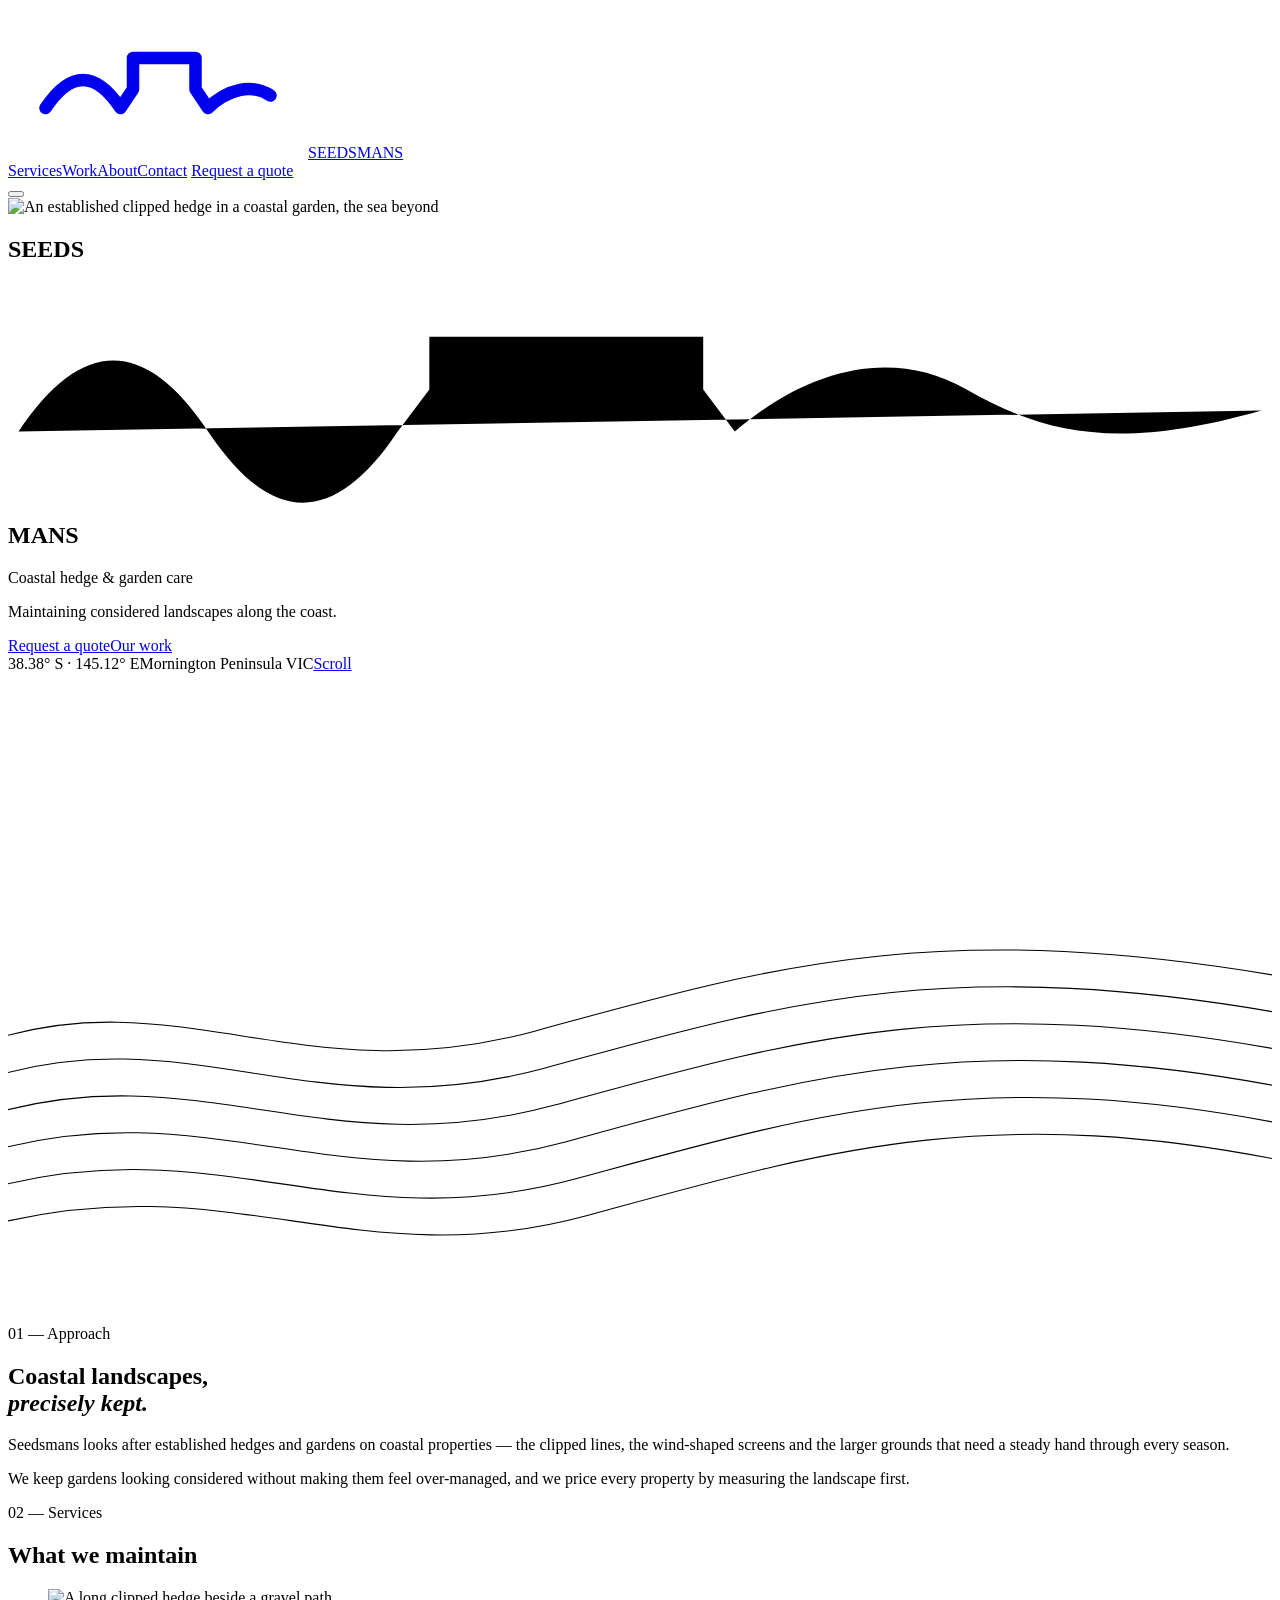
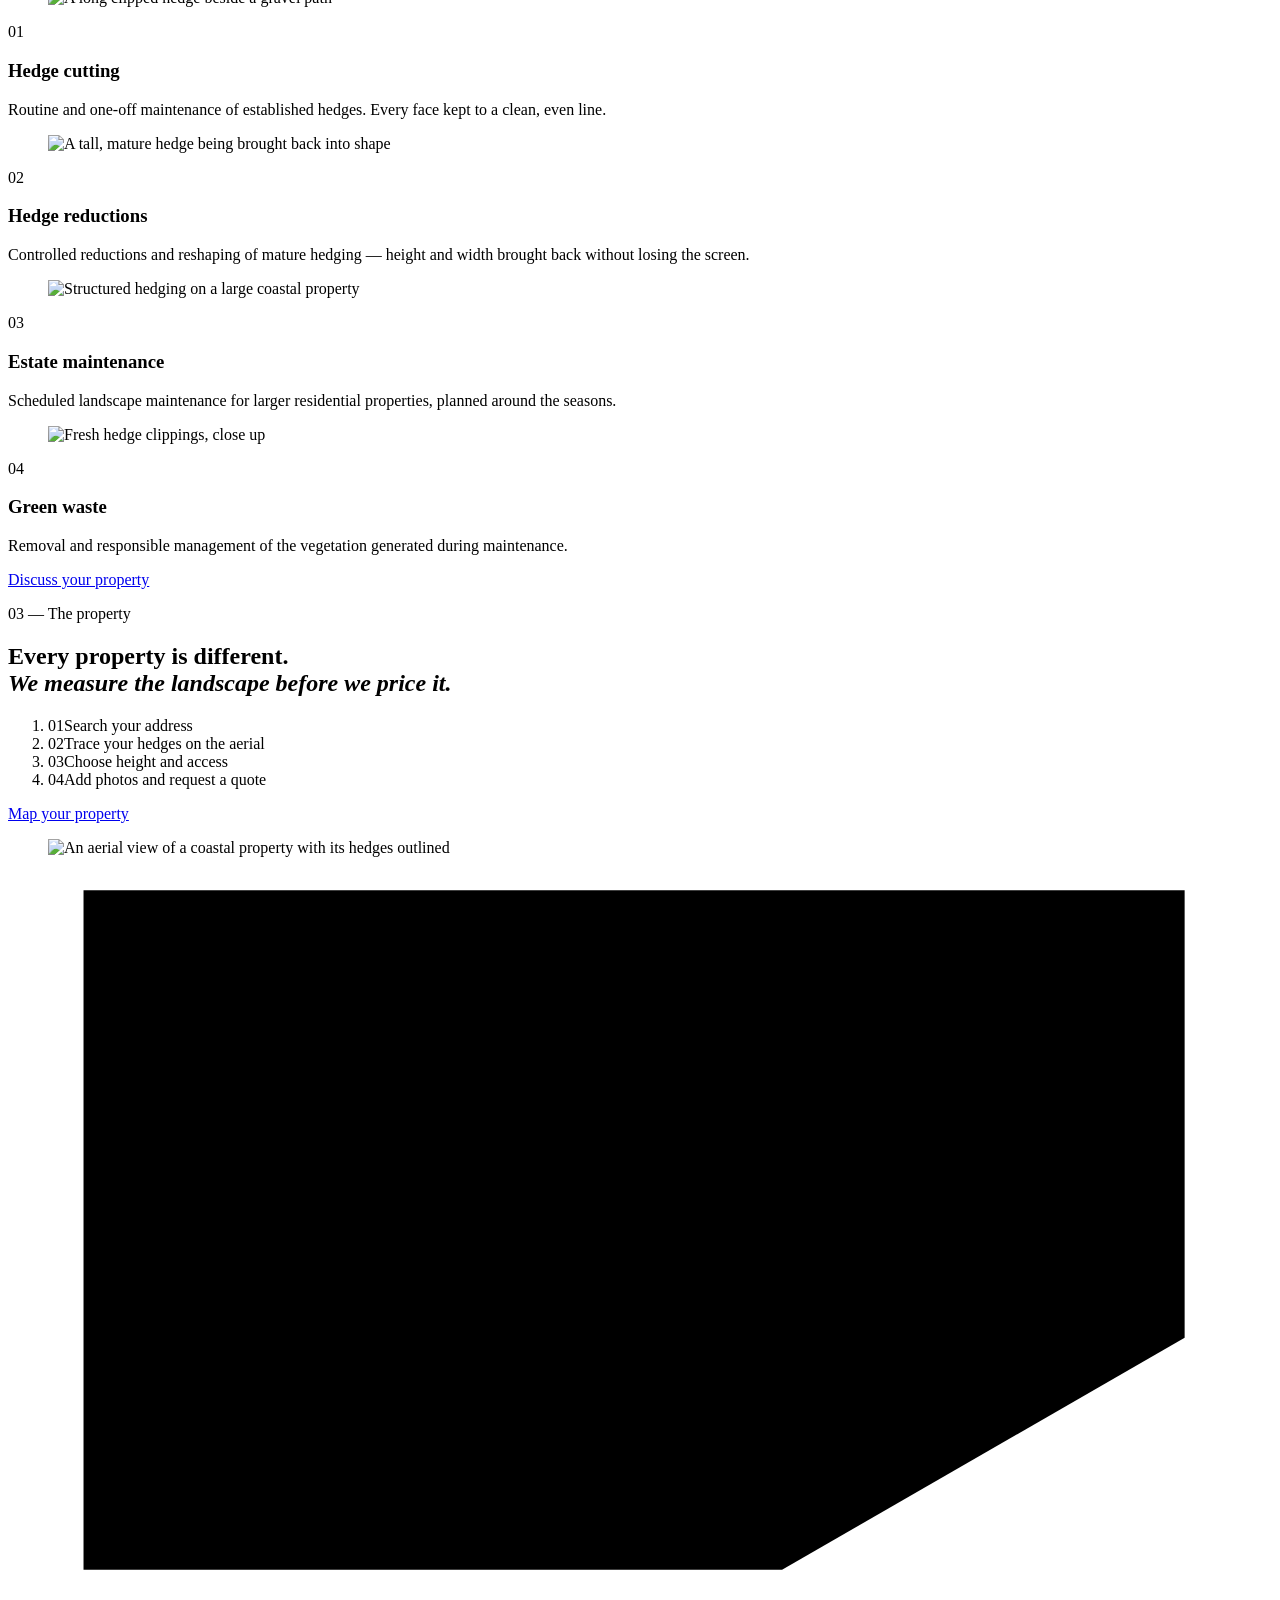
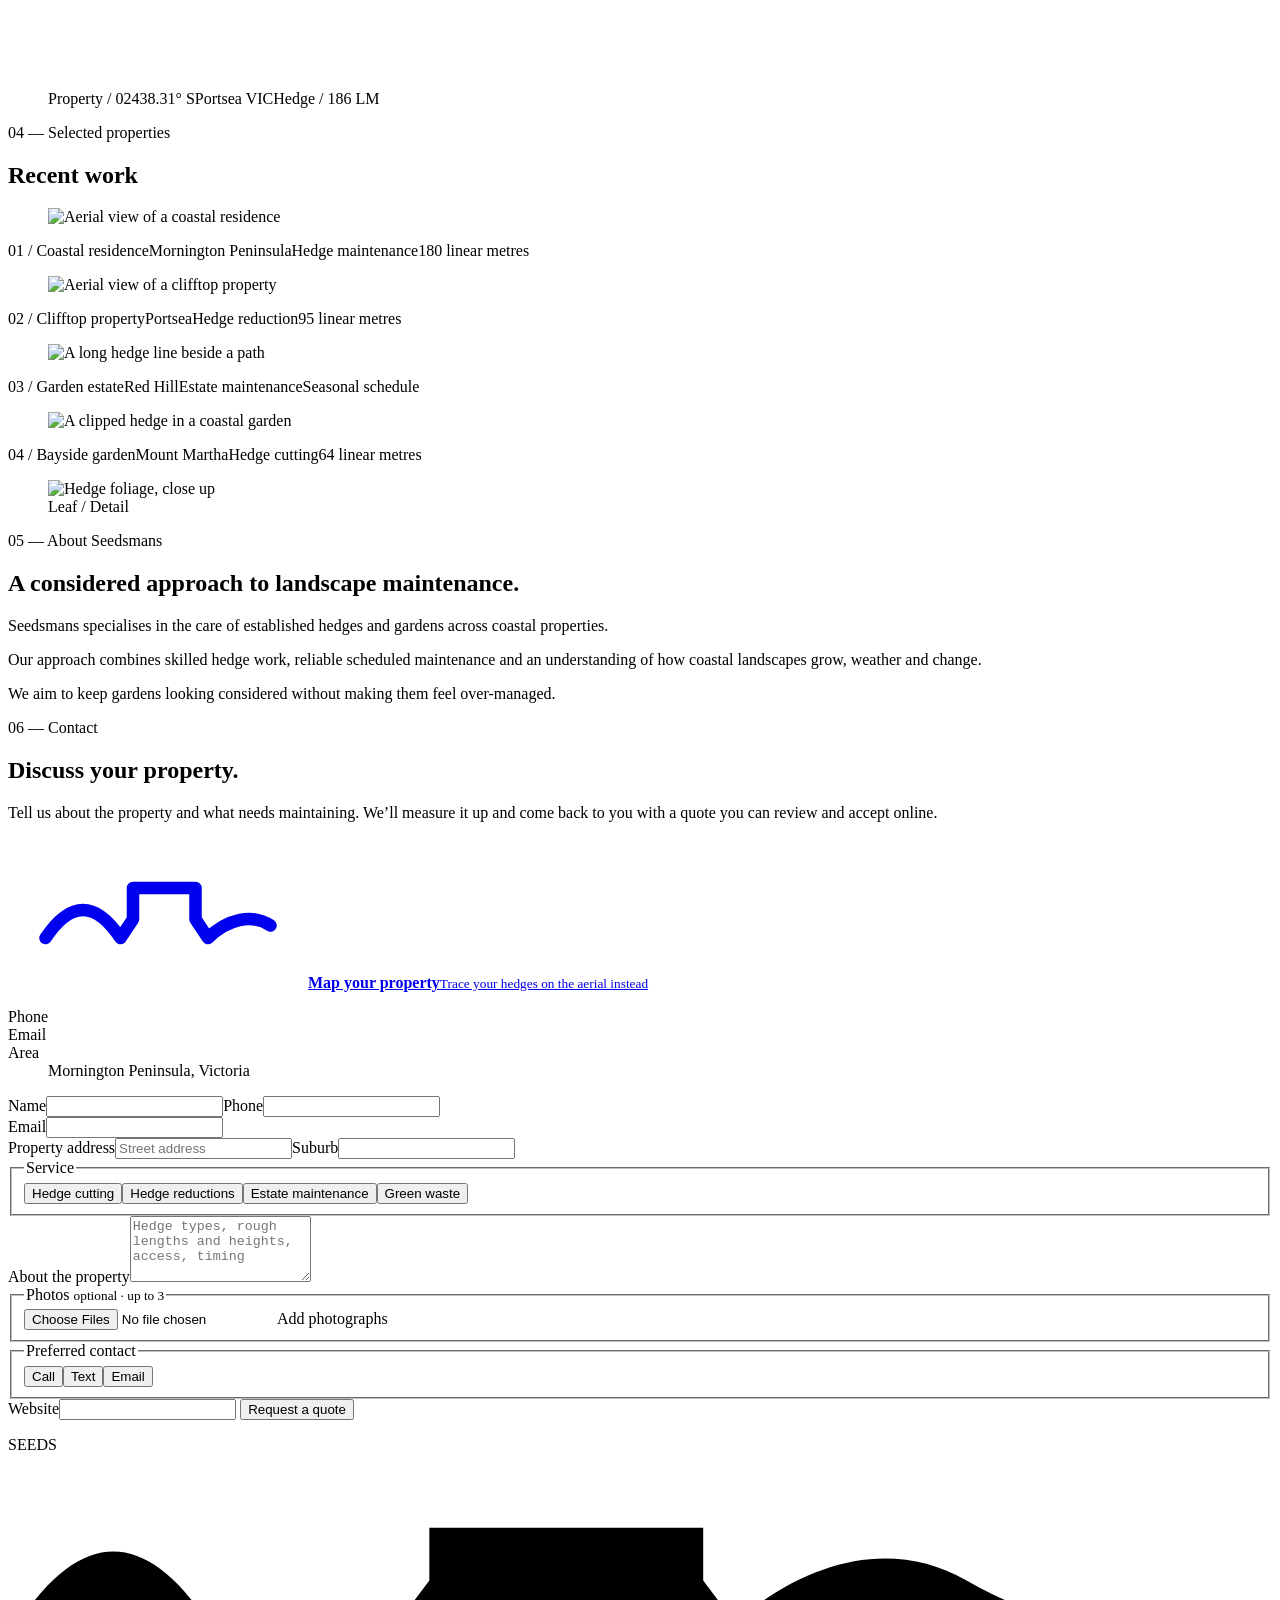
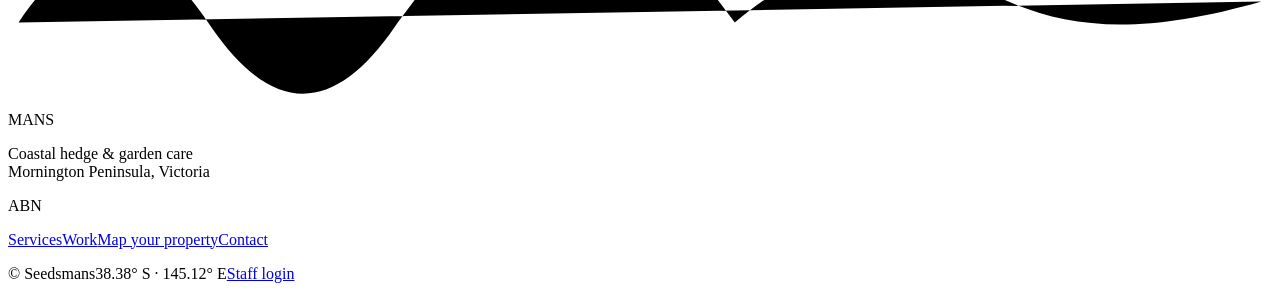
==== commit 05145696: "Seedsmans website to the brand brief, with Map your property - homepage rebuilt: warm cream / deep c" ====
--- a/public/index.html
+++ b/public/index.html
@@ -3,228 +3,208 @@
 <head>
 <meta charset="utf-8">
 <meta name="viewport" content="width=device-width, initial-scale=1, viewport-fit=cover">
-<meta name="theme-color" content="#0f7a5f">
-<title>Seedsman’s Hedges — hedge trimming &amp; garden care, Mornington Peninsula</title>
-<meta name="description" content="Hedge trimming, tall hedges, lawns and garden care across the Mornington Peninsula. Free measured quotes you can accept online. Green waste taken away.">
-<meta property="og:title" content="Seedsman’s Hedges — Mornington Peninsula">
-<meta property="og:description" content="Sharp hedges, tidy gardens. Free measured quotes you can accept online.">
+<meta name="theme-color" content="#243C35">
+<title>Seedsmans — Coastal Hedge &amp; Garden Care</title>
+<meta name="description" content="Seedsmans maintains established hedges and gardens across coastal properties on the Mornington Peninsula. Coastal landscapes, precisely kept.">
+<meta property="og:title" content="Seedsmans — Coastal landscapes, precisely kept.">
+<meta property="og:description" content="Hedge cutting, hedge reductions and estate maintenance for coastal properties.">
 <meta property="og:type" content="website">
-<meta property="og:image" content="/icons/icon-512.png">
+<meta property="og:image" content="/site/img/hero.jpg">
 <link rel="icon" type="image/png" sizes="192x192" href="/icons/icon-192.png">
 <link rel="apple-touch-icon" href="/icons/apple-touch-icon.png">
+<link rel="preconnect" href="https://fonts.googleapis.com"><link rel="preconnect" href="https://fonts.gstatic.com" crossorigin>
+<link href="https://fonts.googleapis.com/css2?family=Instrument+Serif:ital@0;1&family=Inter:wght@400;500;600&display=swap" rel="stylesheet">
 <link rel="stylesheet" href="/site/site.css">
 <script type="application/ld+json">
-{"@context":"https://schema.org","@type":"LocalBusiness","name":"Seedsman’s Hedges","description":"Hedge trimming, lawns and garden care on the Mornington Peninsula, Victoria.","areaServed":["Mornington Peninsula","Mornington","Mount Martha","Mount Eliza","Dromana","Safety Beach","Rosebud","Rye","Sorrento","Red Hill","Balnarring","Hastings","Somerville","Bittern","Flinders"],"image":"/icons/icon-512.png"}
+{"@context":"https://schema.org","@type":"LocalBusiness","name":"Seedsmans","slogan":"Coastal landscapes, precisely kept.","description":"Coastal hedge and garden care for established properties on the Mornington Peninsula.","areaServed":"Mornington Peninsula, Victoria","image":"/site/img/hero.jpg"}
 </script>
 </head>
 <body>
-<a class="skip" href="#quote">Skip to the quote form</a>
+<!-- the Seedsmans line: wave → hedge → landscape (used as the mark, the hero divider and the section rules) -->
+<svg width="0" height="0" style="position:absolute" aria-hidden="true">
+  <symbol id="sm-line" viewBox="0 0 120 24"><path d="M1 16c6-9 12-9 18 0s12 9 18 0l3-4V7h26v5l3 4c7-6 15-8 22-4s14 6 28 2" fill="none" stroke="currentColor" stroke-width="1.6" stroke-linecap="round" stroke-linejoin="round"/></symbol>
+  <symbol id="sm-mark" viewBox="0 0 40 24"><path d="M2 16c4-6 8-6 12 0l2-3V8h10v5l2 3c3-3 7-4 10-2" fill="none" stroke="currentColor" stroke-width="2" stroke-linecap="round" stroke-linejoin="round"/></symbol>
+</svg>
 
 <header class="nav" id="nav">
-  <div class="wrap nav-in">
-    <a class="logo" href="#top" aria-label="Seedsman’s Hedges — home">
-      <span class="mark"><svg viewBox="0 0 24 24" aria-hidden="true"><path d="M5 19c0-8 6-14 14-14 0 8-6 14-14 14zM5 19 13 11"/></svg></span>
-      <span><b data-biz="tradingName">Seedsman’s Hedges</b><small>Mornington Peninsula</small></span>
-    </a>
-    <nav class="links" id="links" aria-label="Sections">
-      <a href="#services">Services</a><a href="#how">How it works</a><a href="#areas">Areas</a><a href="#faq">FAQ</a>
-      <a class="btn ghost call-only" data-call href="#">Call us</a>
-      <a class="btn primary" href="#quote">Get a free quote</a>
-    </nav>
-    <button class="menu" id="menu" aria-label="Open the menu" aria-expanded="false"><span></span><span></span><span></span></button>
+  <a class="brand" href="#top" aria-label="Seedsmans — home"><svg class="mark"><use href="#sm-mark"/></svg><span>SEEDSMANS</span></a>
+  <nav class="links" id="links" aria-label="Main">
+    <a href="#services">Services</a><a href="#work">Work</a><a href="#about">About</a><a href="#contact">Contact</a>
+    <a class="pill" href="#contact">Request a quote</a>
+  </nav>
+  <button class="burger" id="burger" aria-label="Menu" aria-expanded="false"><span></span><span></span></button>
+</header>
+
+<main id="top">
+  <!-- HERO -->
+  <section class="hero">
+    <img class="hero-img" src="/site/img/hero.jpg" alt="An established clipped hedge in a coastal garden, the sea beyond" fetchpriority="high">
+    <div class="hero-shade"></div>
+    <div class="hero-in">
+      <h1 class="word" aria-label="Seedsmans">
+        <span class="w1">SEEDS</span>
+        <svg class="divide" viewBox="0 0 120 24" preserveAspectRatio="none" aria-hidden="true"><path pathLength="1" d="M1 16c6-9 12-9 18 0s12 9 18 0l3-4V7h26v5l3 4c7-6 15-8 22-4s14 6 28 2"/></svg>
+        <span class="w2">MANS</span>
+      </h1>
+      <p class="kicker">Coastal hedge &amp; garden care</p>
+      <p class="hero-line">Maintaining considered landscapes along the coast.</p>
+      <div class="hero-cta"><a class="btn solid" href="#contact">Request a quote</a><a class="btn line light" href="#work">Our work</a></div>
+    </div>
+    <div class="hero-foot"><span>38.38° S · 145.12° E</span><span>Mornington Peninsula VIC</span><a href="#approach" class="scroll">Scroll</a></div>
+  </section>
+
+  <!-- APPROACH -->
+  <section class="statement" id="approach">
+    <svg class="contours" viewBox="0 0 1200 600" preserveAspectRatio="none" aria-hidden="true">
+      <g fill="none" stroke="currentColor" stroke-width="1">
+        <path d="M-20 420C180 360 300 470 520 410S900 300 1220 360"/><path d="M-20 455C190 395 310 505 530 445S910 335 1220 395"/>
+        <path d="M-20 490C200 430 320 540 540 480S920 370 1220 430"/><path d="M-20 385C170 325 290 435 510 375S890 265 1220 325"/>
+        <path d="M-20 350C160 290 280 400 500 340S880 230 1220 290"/><path d="M-20 525C210 465 330 575 550 515S930 405 1220 465"/>
+      </g>
+    </svg>
+    <div class="wrap">
+      <p class="label">01 — Approach</p>
+      <h2 class="big">Coastal landscapes,<br><em>precisely kept.</em></h2>
+      <div class="statement-cols">
+        <p>Seedsmans looks after established hedges and gardens on coastal properties — the clipped lines, the wind-shaped screens and the larger grounds that need a steady hand through every season.</p>
+        <p>We keep gardens looking considered without making them feel over-managed, and we price every property by measuring the landscape first.</p>
+      </div>
+    </div>
+  </section>
+
+  <!-- SERVICES -->
+  <section class="services" id="services">
+    <div class="wrap">
+      <div class="sec-head"><p class="label">02 — Services</p><h2>What we maintain</h2></div>
+      <article class="svc reveal">
+        <figure><img src="/site/img/svc-hedge-cutting.jpg" alt="A long clipped hedge beside a gravel path" loading="lazy"></figure>
+        <div><span class="num">01</span><h3>Hedge cutting</h3><p>Routine and one-off maintenance of established hedges. Every face kept to a clean, even line.</p></div>
+      </article>
+      <article class="svc flip reveal">
+        <figure><img src="/site/img/svc-reductions.jpg" alt="A tall, mature hedge being brought back into shape" loading="lazy"></figure>
+        <div><span class="num">02</span><h3>Hedge reductions</h3><p>Controlled reductions and reshaping of mature hedging — height and width brought back without losing the screen.</p></div>
+      </article>
+      <article class="svc reveal">
+        <figure><img src="/site/img/svc-estate.jpg" alt="Structured hedging on a large coastal property" loading="lazy"></figure>
+        <div><span class="num">03</span><h3>Estate maintenance</h3><p>Scheduled landscape maintenance for larger residential properties, planned around the seasons.</p></div>
+      </article>
+      <article class="svc flip reveal">
+        <figure><img src="/site/img/svc-green-waste.jpg" alt="Fresh hedge clippings, close up" loading="lazy"></figure>
+        <div><span class="num">04</span><h3>Green waste</h3><p>Removal and responsible management of the vegetation generated during maintenance.</p></div>
+      </article>
+      <div class="sec-cta"><a class="btn line" href="#contact">Discuss your property</a></div>
+    </div>
+  </section>
+
+  <!-- THE PROPERTY -->
+  <section class="property" id="property">
+    <div class="wrap property-in">
+      <div class="property-copy reveal">
+        <p class="label light">03 — The property</p>
+        <h2>Every property is different.<br><em>We measure the landscape before we price it.</em></h2>
+        <ol class="mini-steps">
+          <li><span>01</span>Search your address</li>
+          <li><span>02</span>Trace your hedges on the aerial</li>
+          <li><span>03</span>Choose height and access</li>
+          <li><span>04</span>Add photos and request a quote</li>
+        </ol>
+        <a class="btn solid sand" href="/map-your-property.html">Map your property</a>
+      </div>
+      <figure class="aerial reveal" id="aerial">
+        <img src="/site/img/aerial-property.jpg" alt="An aerial view of a coastal property with its hedges outlined" loading="lazy">
+        <svg viewBox="0 0 2000 1400" aria-hidden="true">
+          <path class="boundary" d="M60 56H1920V812L1240 1204H60Z"/>
+          <g class="hedge-lines">
+            <path pathLength="1" d="M120 112H1840V728"/>
+            <path pathLength="1" d="M120 420V1092L680 1176"/>
+            <path pathLength="1" d="M800 868H1480"/>
+            <path pathLength="1" d="M360 560H600V840H360Z"/>
+          </g>
+          <g class="tags">
+            <circle cx="980" cy="112" r="9"/><text x="1000" y="92">HEDGE A · 94 LM</text>
+            <circle cx="120" cy="760" r="9"/><text x="146" y="752">HEDGE B · 62 LM</text>
+            <circle cx="1140" cy="868" r="9"/><text x="1160" y="848">HEDGE C · 18 LM</text>
+            <circle cx="600" cy="700" r="9"/><text x="626" y="692">PARTERRE · 12 LM</text>
+          </g>
+        </svg>
+        <figcaption><span>Property / 024</span><span>38.31° S</span><span>Portsea VIC</span><span>Hedge / 186 LM</span></figcaption>
+      </figure>
+    </div>
+  </section>
+
+  <!-- WORK -->
+  <section class="work" id="work">
+    <div class="wrap">
+      <div class="sec-head"><p class="label">04 — Selected properties</p><h2>Recent work</h2></div>
+      <!-- Placeholder projects and images: replace with real Seedsmans properties before launch. -->
+      <div class="projects">
+        <article class="proj p1 reveal"><figure><img src="/site/img/work-01.jpg" alt="Aerial view of a coastal residence" loading="lazy"></figure>
+          <div class="proj-meta"><span class="pn">01 / Coastal residence</span><span>Mornington Peninsula</span><span>Hedge maintenance</span><span>180 linear metres</span></div></article>
+        <article class="proj p2 reveal"><figure><img src="/site/img/work-02.jpg" alt="Aerial view of a clifftop property" loading="lazy"></figure>
+          <div class="proj-meta"><span class="pn">02 / Clifftop property</span><span>Portsea</span><span>Hedge reduction</span><span>95 linear metres</span></div></article>
+        <article class="proj p3 reveal"><figure><img src="/site/img/work-03.jpg" alt="A long hedge line beside a path" loading="lazy"></figure>
+          <div class="proj-meta"><span class="pn">03 / Garden estate</span><span>Red Hill</span><span>Estate maintenance</span><span>Seasonal schedule</span></div></article>
+        <article class="proj p4 reveal"><figure><img src="/site/img/work-04.jpg" alt="A clipped hedge in a coastal garden" loading="lazy"></figure>
+          <div class="proj-meta"><span class="pn">04 / Bayside garden</span><span>Mount Martha</span><span>Hedge cutting</span><span>64 linear metres</span></div></article>
+      </div>
+    </div>
+  </section>
+
+  <!-- ABOUT -->
+  <section class="about" id="about">
+    <div class="wrap about-in">
+      <figure class="reveal"><img src="/site/img/about.jpg" alt="Hedge foliage, close up" loading="lazy"><figcaption>Leaf / Detail</figcaption></figure>
+      <div class="reveal">
+        <p class="label">05 — About Seedsmans</p>
+        <h2>A considered approach to landscape maintenance.</h2>
+        <p>Seedsmans specialises in the care of established hedges and gardens across coastal properties.</p>
+        <p>Our approach combines skilled hedge work, reliable scheduled maintenance and an understanding of how coastal landscapes grow, weather and change.</p>
+        <p>We aim to keep gardens looking considered without making them feel over-managed.</p>
+      </div>
+    </div>
+  </section>
+
+  <!-- CONTACT -->
+  <section class="contact" id="contact">
+    <div class="wrap contact-in">
+      <div class="contact-copy">
+        <p class="label">06 — Contact</p>
+        <h2>Discuss your property.</h2>
+        <p>Tell us about the property and what needs maintaining. We’ll measure it up and come back to you with a quote you can review and accept online.</p>
+        <a class="maplink" href="/map-your-property.html"><svg><use href="#sm-mark"/></svg><span><b>Map your property</b><small>Trace your hedges on the aerial instead</small></span></a>
+        <dl class="details">
+          <div class="call-only"><dt>Phone</dt><dd><a data-call href="#"><span data-biz="phone"></span></a></dd></div>
+          <div class="mail-only"><dt>Email</dt><dd><a data-mail href="#"><span data-biz="email"></span></a></dd></div>
+          <div><dt>Area</dt><dd>Mornington Peninsula, Victoria</dd></div>
+        </dl>
+      </div>
+      <form class="form" id="qform" novalidate>
+        <div class="f2"><label>Name<input name="name" autocomplete="name"></label><label>Phone<input name="phone" type="tel" inputmode="tel" autocomplete="tel"></label></div>
+        <label>Email<input name="email" type="email" autocomplete="email"></label>
+        <div class="f2 addr"><label class="rel">Property address<input name="address" id="addr" autocomplete="off" placeholder="Street address"><div class="suggest" id="suggest" hidden></div></label><label>Suburb<input name="suburb" id="suburb" autocomplete="address-level2"></label></div>
+        <fieldset><legend>Service</legend><div class="opts" id="svc"><button type="button" data-v="Hedge cutting">Hedge cutting</button><button type="button" data-v="Hedge reductions">Hedge reductions</button><button type="button" data-v="Estate maintenance">Estate maintenance</button><button type="button" data-v="Green waste">Green waste</button></div></fieldset>
+        <label>About the property<textarea name="message" rows="4" placeholder="Hedge types, rough lengths and heights, access, timing"></textarea></label>
+        <fieldset><legend>Photos <small>optional · up to 3</small></legend><label class="photo"><input type="file" id="photos" accept="image/*" multiple><span>Add photographs</span></label><div class="thumbs" id="thumbs"></div></fieldset>
+        <fieldset><legend>Preferred contact</legend><div class="opts one" id="contactPref"><button type="button" data-v="Call" class="on">Call</button><button type="button" data-v="Text">Text</button><button type="button" data-v="Email">Email</button></div></fieldset>
+        <label class="hp" aria-hidden="true">Website<input name="website" tabindex="-1" autocomplete="off"></label>
+        <button class="btn solid wide" type="submit" id="send">Request a quote</button>
+        <p class="err" id="err" role="alert"></p>
+      </form>
+    </div>
+  </section>
+</main>
+
+<footer class="foot">
+  <div class="wrap">
+    <div class="foot-word"><span>SEEDS</span><svg class="fline" viewBox="0 0 120 24" preserveAspectRatio="none" aria-hidden="true"><path pathLength="1" d="M1 16c6-9 12-9 18 0s12 9 18 0l3-4V7h26v5l3 4c7-6 15-8 22-4s14 6 28 2"/></svg><span>MANS</span></div>
+    <div class="foot-row">
+      <p>Coastal hedge &amp; garden care<br>Mornington Peninsula, Victoria</p>
+      <p class="foot-contact"><a class="call-only" data-call href="#"><span data-biz="phone"></span></a><a class="mail-only" data-mail href="#"><span data-biz="email"></span></a><span class="abn-only">ABN <span data-biz="abn"></span></span></p>
+      <p class="foot-links"><a href="#services">Services</a><a href="#work">Work</a><a href="/map-your-property.html">Map your property</a><a href="#contact">Contact</a></p>
+    </div>
+    <div class="foot-base"><span>© <span id="yr"></span> Seedsmans</span><span>38.38° S · 145.12° E</span><a href="/login.html">Staff login</a></div>
   </div>
-</header>
-
-<main id="top">
-  <!-- hero -->
-  <section class="hero">
-    <div class="wrap hero-in">
-      <div class="hero-copy">
-        <p class="eyebrow">Hedges · Lawns · Gardens</p>
-        <h1>Sharp hedges.<br>Tidy gardens.<br><span>Done properly.</span></h1>
-        <p class="lead">Hedge trimming, tall hedges and garden care from a local Mornington Peninsula crew. Tell us about the job and we’ll send you a free, measured quote you can accept online.</p>
-        <div class="cta">
-          <a class="btn primary big" href="#quote">Get a free quote</a>
-          <a class="btn light big call-only" data-call href="#">Call <span data-biz="phone"></span></a>
-        </div>
-        <ul class="ticks">
-          <li>Free, no-obligation quotes</li>
-          <li>Priced by the square metre — no guesswork</li>
-          <li>Green waste taken away</li>
-        </ul>
-      </div>
-      <div class="hero-art" aria-hidden="true">
-        <svg viewBox="0 0 520 420" class="hedge-svg">
-          <defs>
-            <linearGradient id="h1" x1="0" y1="0" x2="0" y2="1"><stop offset="0" stop-color="#3fbf96"/><stop offset="1" stop-color="#0b5e48"/></linearGradient>
-            <linearGradient id="h2" x1="0" y1="0" x2="0" y2="1"><stop offset="0" stop-color="#2fa37f"/><stop offset="1" stop-color="#08493a"/></linearGradient>
-            <pattern id="leaf" width="18" height="18" patternUnits="userSpaceOnUse"><circle cx="4" cy="5" r="2.2" fill="#ffffff" opacity=".08"/><circle cx="13" cy="12" r="2.6" fill="#000" opacity=".08"/></pattern>
-          </defs>
-          <rect x="0" y="0" width="520" height="420" rx="28" fill="#e9f5ef"/>
-          <circle cx="420" cy="86" r="46" fill="#ffd66b" opacity=".9"/>
-          <path d="M0 300 C120 270 220 290 520 260 L520 420 L0 420Z" fill="#cfe9dc"/>
-          <!-- back hedge, wild -->
-          <path d="M30 300 C30 220 60 196 92 200 C110 160 150 160 168 190 C190 150 238 158 246 196 C270 170 300 186 300 214 L300 300Z" fill="url(#h2)"/>
-          <path d="M30 300 C30 220 60 196 92 200 C110 160 150 160 168 190 C190 150 238 158 246 196 C270 170 300 186 300 214 L300 300Z" fill="url(#leaf)"/>
-          <!-- front hedge, freshly trimmed -->
-          <rect x="190" y="178" width="290" height="140" rx="14" fill="url(#h1)"/>
-          <rect x="190" y="178" width="290" height="140" rx="14" fill="url(#leaf)"/>
-          <rect x="190" y="178" width="290" height="10" rx="5" fill="#ffffff" opacity=".18"/>
-          <!-- measuring line -->
-          <g class="measure">
-            <line x1="190" y1="150" x2="480" y2="150" stroke="#0f7a5f" stroke-width="3" stroke-dasharray="7 6"/>
-            <line x1="190" y1="140" x2="190" y2="160" stroke="#0f7a5f" stroke-width="3"/><line x1="480" y1="140" x2="480" y2="160" stroke="#0f7a5f" stroke-width="3"/>
-            <rect x="268" y="120" width="134" height="30" rx="15" fill="#fff" stroke="#0f7a5f" stroke-width="2"/>
-            <text x="335" y="141" text-anchor="middle" font-size="15" font-weight="700" fill="#0f7a5f" font-family="system-ui, -apple-system, Segoe UI, Roboto, sans-serif">24.6 m · 2.1 m</text>
-            <line x1="500" y1="178" x2="500" y2="318" stroke="#0f7a5f" stroke-width="3" stroke-dasharray="7 6"/>
-          </g>
-          <path d="M0 318 L520 318 L520 420 L0 420Z" fill="#9fd4b9"/>
-          <path d="M0 340 L520 330" stroke="#ffffff" stroke-width="3" opacity=".5"/>
-        </svg>
-        <div class="art-card"><b>Measured from the air</b><small>Hedge faces, heights and areas — so your quote is exact.</small></div>
-      </div>
-    </div>
-  </section>
-
-  <!-- services -->
-  <section class="sec" id="services">
-    <div class="wrap">
-      <p class="eyebrow">What we do</p>
-      <h2>Services</h2>
-      <p class="sub">From a quick tidy to a big hedge reduction — one crew, one quote.</p>
-      <div class="cards" id="svc-cards">
-        <article data-pick="Hedge trimming" class="card hl"><span class="ic">✂︎</span><h3>Hedge trimming</h3><p>Shaping and trimming every face — top, front, back and ends — to a clean, even finish. Regular trims or overgrown hedges brought back into line.</p></article>
-        <article data-pick="Tall hedges" class="card"><span class="ic">⇡</span><h3>Tall hedges</h3><p>Big cypress, lilly pilly and screening hedges. For the tall ones we bring a cherry picker, and it’s shown on your quote up front.</p></article>
-        <article data-pick="Lawn mowing" class="card"><span class="ic">≋</span><h3>Lawn mowing &amp; edging</h3><p>Mowed, edged and blown down hard surfaces, so it looks finished when we leave.</p></article>
-        <article data-pick="Garden tidy &amp; weeding" class="card"><span class="ic">✿</span><h3>Garden tidy &amp; weeding</h3><p>Garden beds weeded and tidied, and mulch supplied and spread to keep them that way.</p></article>
-        <article data-pick="Shrub &amp; tree pruning" class="card"><span class="ic">❦</span><h3>Shrub &amp; tree pruning</h3><p>Shrubs and small trees pruned for shape, light and clearance. Stump grinding available.</p></article>
-        <article data-pick="Green waste removal" class="card"><span class="ic">♻︎</span><h3>Green waste removal</h3><p>We can take all the clippings away — the volume is worked out from the job, so there are no surprises.</p></article>
-        <article data-pick="Regular maintenance" class="card"><span class="ic">↻</span><h3>Regular maintenance</h3><p>Want it to stay sharp? We’ll remind you when the next trim is due — every 3, 4, 6 or 12 months.</p></article>
-        <article data-pick="Something else" class="card"><span class="ic">▭</span><h3>Garden edging</h3><p>Steel edging that keeps lawns and beds crisp and saves on trimming.</p></article>
-      </div>
-    </div>
-  </section>
-
-  <!-- how it works -->
-  <section class="sec alt" id="how">
-    <div class="wrap">
-      <p class="eyebrow">Simple from start to finish</p>
-      <h2>How it works</h2>
-      <ol class="steps">
-        <li><span>1</span><h3>Tell us about the job</h3><p>Fill in the form below (a photo helps) or give us a call.</p></li>
-        <li><span>2</span><h3>We measure and quote</h3><p>We measure your hedges and gardens from up-to-date aerial imagery and price by the square metre. If we need a closer look, we’ll arrange a quick visit.</p></li>
-        <li><span>3</span><h3>Accept online</h3><p>You get a link to your quote with a site map. Download it, and accept with one tap when you’re ready.</p></li>
-        <li><span>4</span><h3>We do the job</h3><p>We book you in, do the work and clean up — including taking the green waste away if it’s on the quote.</p></li>
-        <li><span>5</span><h3>Stay sharp</h3><p>We can remind you when your next trim is due, so it never gets away on you again.</p></li>
-      </ol>
-    </div>
-  </section>
-
-  <!-- why -->
-  <section class="sec" id="why">
-    <div class="wrap why">
-      <div>
-        <p class="eyebrow">Why Seedsman’s</p>
-        <h2>Quotes you can actually understand</h2>
-        <p class="sub">Every hedge is measured — length, height and depth — and priced by the faces we trim. Height bands, how overgrown it is, the cherry picker and green waste are all spelled out, so you know exactly what you’re paying for.</p>
-        <a class="btn primary" href="#quote">Get my free quote</a>
-      </div>
-      <ul class="why-list">
-        <li><b>Measured, not guessed</b><span>Aerial measuring means accurate square metres for every hedge face.</span></li>
-        <li><b>Everything on the quote</b><span>Trimming, height, cherry picker, clean-up and green waste — itemised.</span></li>
-        <li><b>Accept in one tap</b><span>Your quote arrives as a link you can view on your phone and accept online.</span></li>
-        <li><b>Local to the Peninsula</b><span>We work right across the Mornington Peninsula, so travel stays sensible.</span></li>
-      </ul>
-    </div>
-  </section>
-
-  <!-- areas -->
-  <section class="sec alt" id="areas">
-    <div class="wrap">
-      <p class="eyebrow">Where we work</p>
-      <h2>Across the Mornington Peninsula</h2>
-      <p class="sub">Not sure if we cover you? Send an enquiry anyway — we’ll let you know.</p>
-      <div class="areas">
-        <span>Mornington</span><span>Mount Martha</span><span>Mount Eliza</span><span>Frankston South</span><span>Dromana</span><span>Safety Beach</span><span>McCrae</span><span>Rosebud</span><span>Capel Sound</span><span>Tootgarook</span><span>Rye</span><span>Blairgowrie</span><span>Sorrento</span><span>Portsea</span><span>Red Hill</span><span>Main Ridge</span><span>Merricks</span><span>Balnarring</span><span>Somers</span><span>Bittern</span><span>Crib Point</span><span>Hastings</span><span>Tyabb</span><span>Somerville</span><span>Baxter</span><span>Moorooduc</span><span>Flinders</span><span>Shoreham</span>
-      </div>
-    </div>
-  </section>
-
-  <!-- quote form -->
-  <section class="sec quote-sec" id="quote">
-    <div class="wrap quote-wrap">
-      <div class="quote-side">
-        <p class="eyebrow light">Free, no obligation</p>
-        <h2>Get your free quote</h2>
-        <p>Tell us a bit about the job. A photo of the hedge or garden helps us quote it quickly — often without a visit.</p>
-        <ul class="ticks light">
-          <li>Measured quote with a site map</li>
-          <li>Accept online when you’re ready</li>
-          <li>Reminders for your next trim</li>
-        </ul>
-        <p class="call-only side-call">Rather talk? <a data-call href="#"><b data-biz="phone"></b></a></p>
-      </div>
-      <form class="qform" id="qform" novalidate>
-        <div class="row2">
-          <label>Your name<input name="name" autocomplete="name" required></label>
-          <label>Phone<input name="phone" type="tel" inputmode="tel" autocomplete="tel"></label>
-        </div>
-        <label>Email<input name="email" type="email" autocomplete="email"></label>
-        <div class="row2 addr">
-          <label class="grow">Street address<input name="address" id="addr" autocomplete="off" placeholder="Start typing your street"><div class="suggest" id="suggest" hidden></div></label>
-          <label>Suburb<input name="suburb" id="suburb" autocomplete="address-level2"></label>
-        </div>
-        <fieldset><legend>What do you need?</legend><div class="chips" id="chips"></div></fieldset>
-        <label>Tell us about it<textarea name="message" rows="4" placeholder="e.g. About 20 m of tall cypress along the front fence, hasn’t been cut for a year"></textarea></label>
-        <fieldset><legend>Photos <small>(optional, up to 3)</small></legend>
-          <label class="photo-btn"><input type="file" id="photos" accept="image/*" multiple hidden><span>📷 Add photos of the job</span></label>
-          <div class="thumbs" id="thumbs"></div>
-        </fieldset>
-        <div class="row2">
-          <fieldset><legend>Best way to reach you</legend><div class="chips one" id="contact"><button type="button" data-v="Call" class="on">Call</button><button type="button" data-v="Text">Text</button><button type="button" data-v="Email">Email</button></div></fieldset>
-          <fieldset><legend>Best time</legend><div class="chips one" id="when"><button type="button" data-v="Any time" class="on">Any time</button><button type="button" data-v="Mornings">Mornings</button><button type="button" data-v="Afternoons">Afternoons</button></div></fieldset>
-        </div>
-        <label class="hp" aria-hidden="true">Website<input name="website" tabindex="-1" autocomplete="off"></label>
-        <button class="btn primary big send" type="submit" id="send">Send my enquiry</button>
-        <p class="err" id="err" role="alert"></p>
-        <p class="fine">We only use your details to get back to you about this job.</p>
-      </form>
-    </div>
-  </section>
-
-  <!-- faq -->
-  <section class="sec" id="faq">
-    <div class="wrap narrow">
-      <p class="eyebrow">Good to know</p>
-      <h2>Questions</h2>
-      <details><summary>How do you work out the price?</summary><p>We measure your hedges from up-to-date aerial imagery — length, height and depth — and price by the square metre of hedge face we trim (top, front, back and ends). Height, how overgrown it is, the cherry picker for tall hedges and green waste are all shown on the quote.</p></details>
-      <details><summary>Do you need to come out first?</summary><p>Often not — the aerial measuring and any photos you send are usually enough. If something needs a closer look, we’ll arrange a quick visit before we quote.</p></details>
-      <details><summary>Do you take the green waste away?</summary><p>Yes. Taking the clippings away can be included in your quote — we work out the volume from the job.</p></details>
-      <details><summary>How tall can you go?</summary><p>Tall hedges are no problem. When a hedge needs it, we bring a cherry picker (an elevated work platform) and it’s itemised on your quote.</p></details>
-      <details><summary>Do I need to be home?</summary><p>Not usually, as long as we can get to the hedges. Just let us know about gates, gate codes, dogs and parking.</p></details>
-      <details><summary>How do I accept the quote?</summary><p>We send you a link. You can view the quote with its site map on your phone or computer, download the PDF, and accept it with one tap. Then we book you in.</p></details>
-      <details><summary>Can you come back regularly?</summary><p>Yes. After the job we can set a reminder for your next trim — every 3, 4, 6 or 12 months — and get in touch when it’s due.</p></details>
-    </div>
-  </section>
-</main>
-
-<footer class="foot">
-  <div class="wrap foot-in">
-    <div>
-      <a class="logo light" href="#top"><span class="mark"><svg viewBox="0 0 24 24" aria-hidden="true"><path d="M5 19c0-8 6-14 14-14 0 8-6 14-14 14zM5 19 13 11"/></svg></span><span><b data-biz="tradingName">Seedsman’s Hedges</b><small>Hedges · Lawns · Gardens</small></span></a>
-      <p class="muted">Hedge trimming and garden care across the Mornington Peninsula, Victoria.</p>
-    </div>
-    <div class="foot-contact">
-      <a class="call-only" data-call href="#"><b data-biz="phone"></b></a>
-      <a class="mail-only" data-mail href="#"><span data-biz="email"></span></a>
-      <span class="abn-only">ABN <span data-biz="abn"></span></span>
-      <a class="btn primary" href="#quote">Get a free quote</a>
-    </div>
-  </div>
-  <div class="wrap foot-base"><span>© <span id="yr"></span> <span data-biz="name">Seedsman’s Hedges</span></span><a href="/login.html">Staff login</a></div>
 </footer>
-
-<div class="dock" id="dock"><a class="btn light call-only" data-call href="#">Call</a><a class="btn primary" href="#quote">Get a free quote</a></div>
 
 <script src="/site/site.js"></script>
 </body>
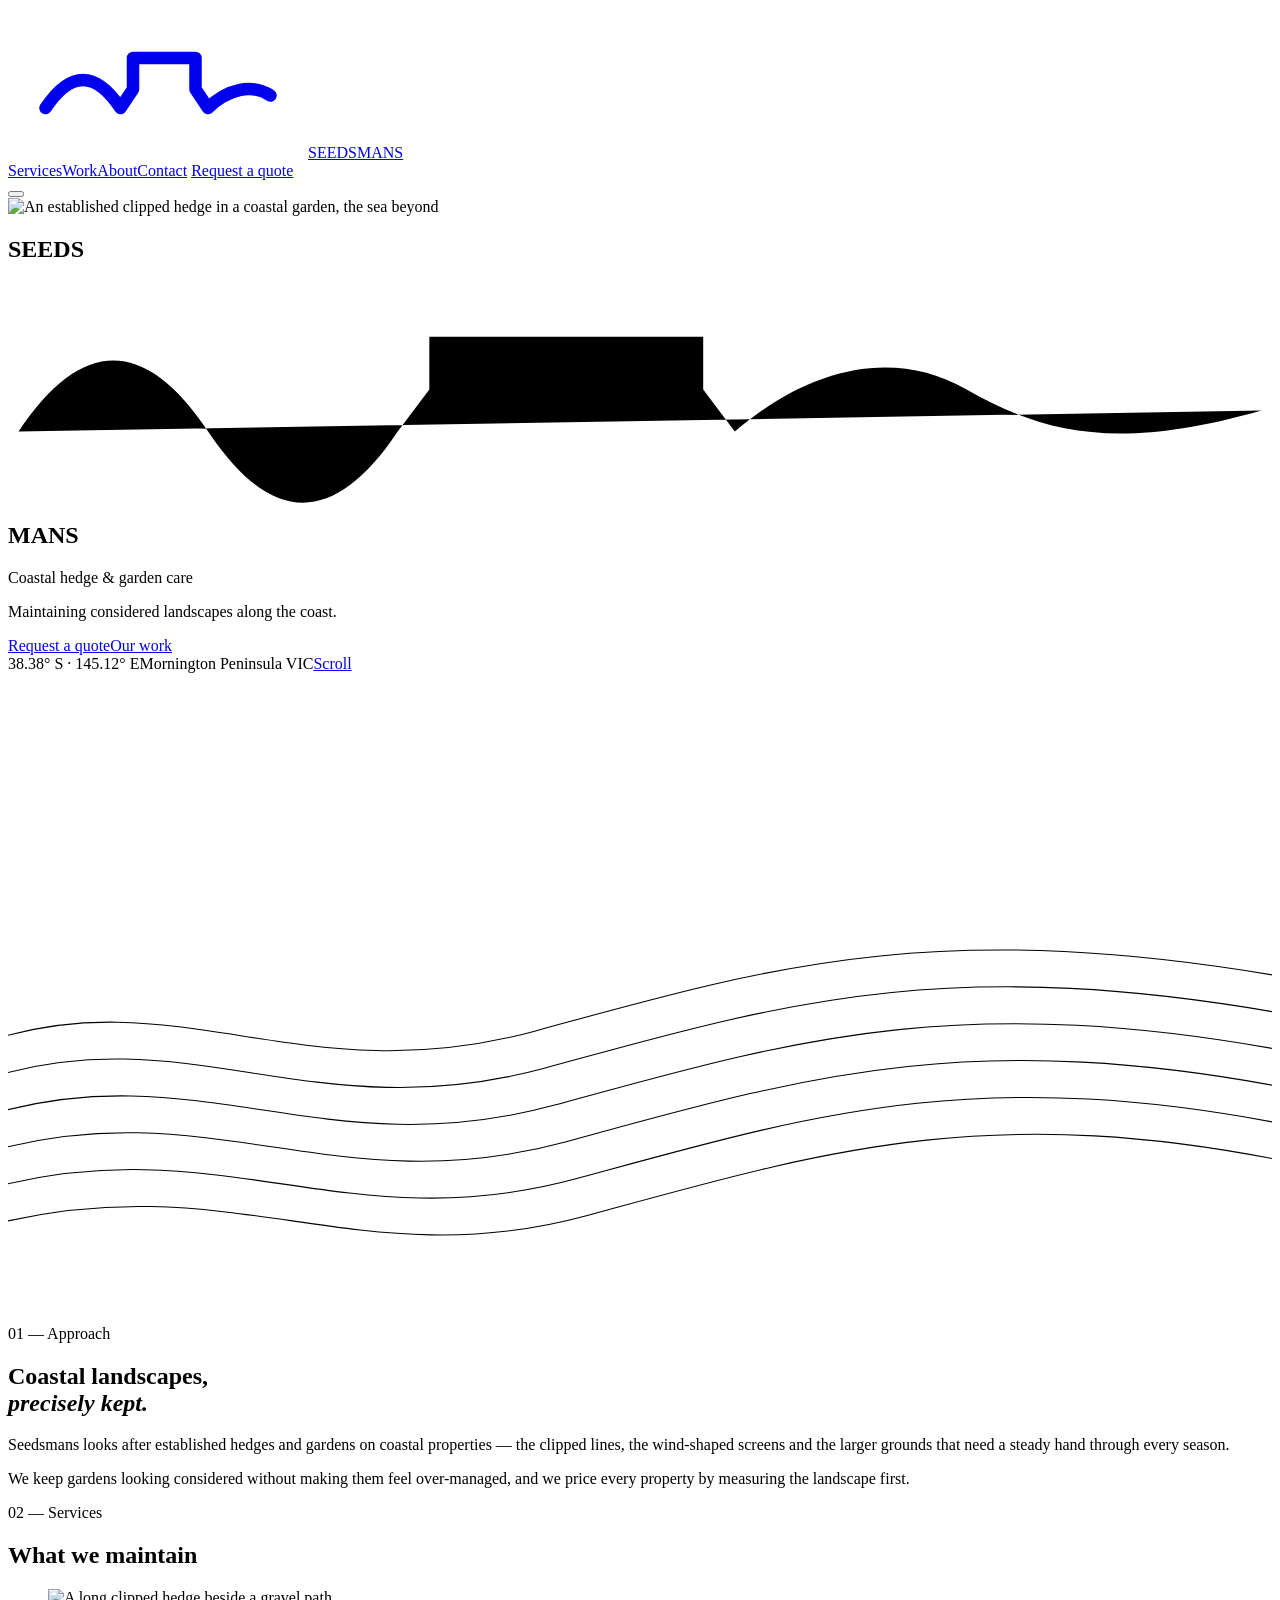
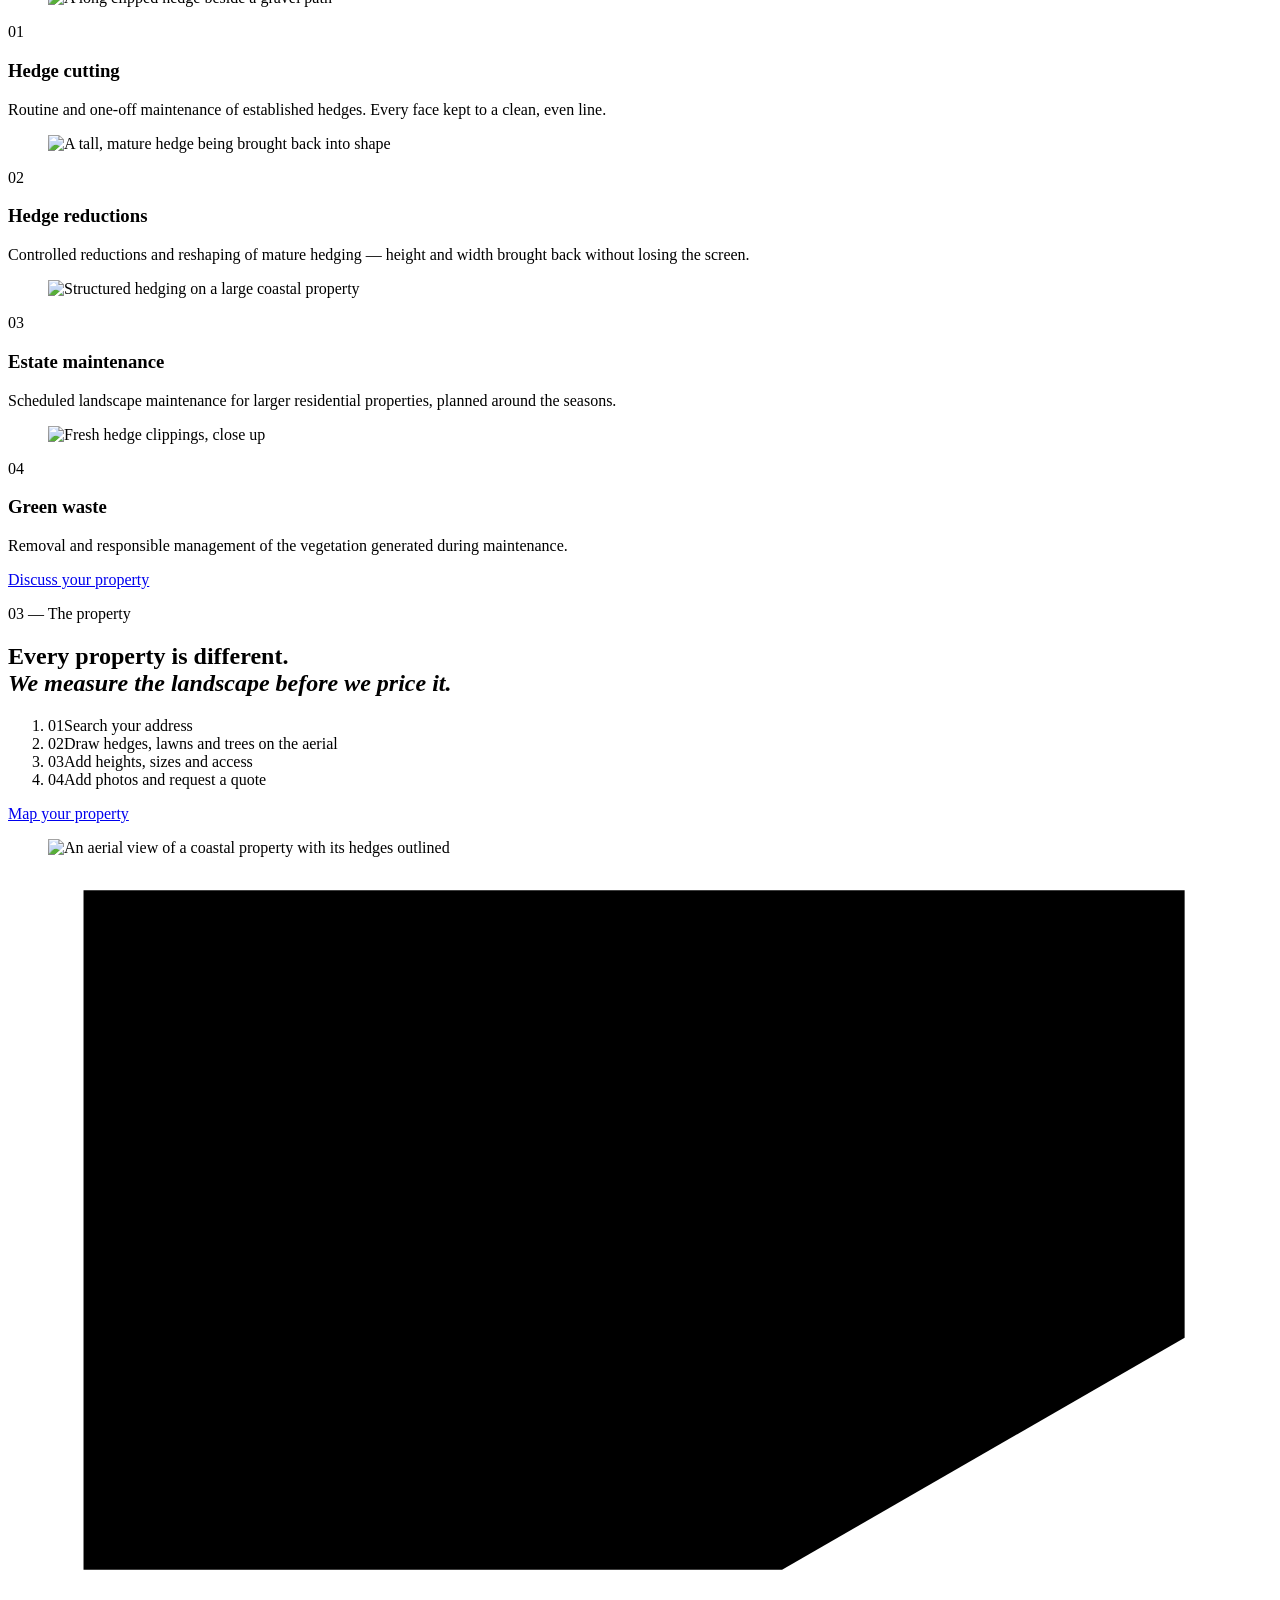
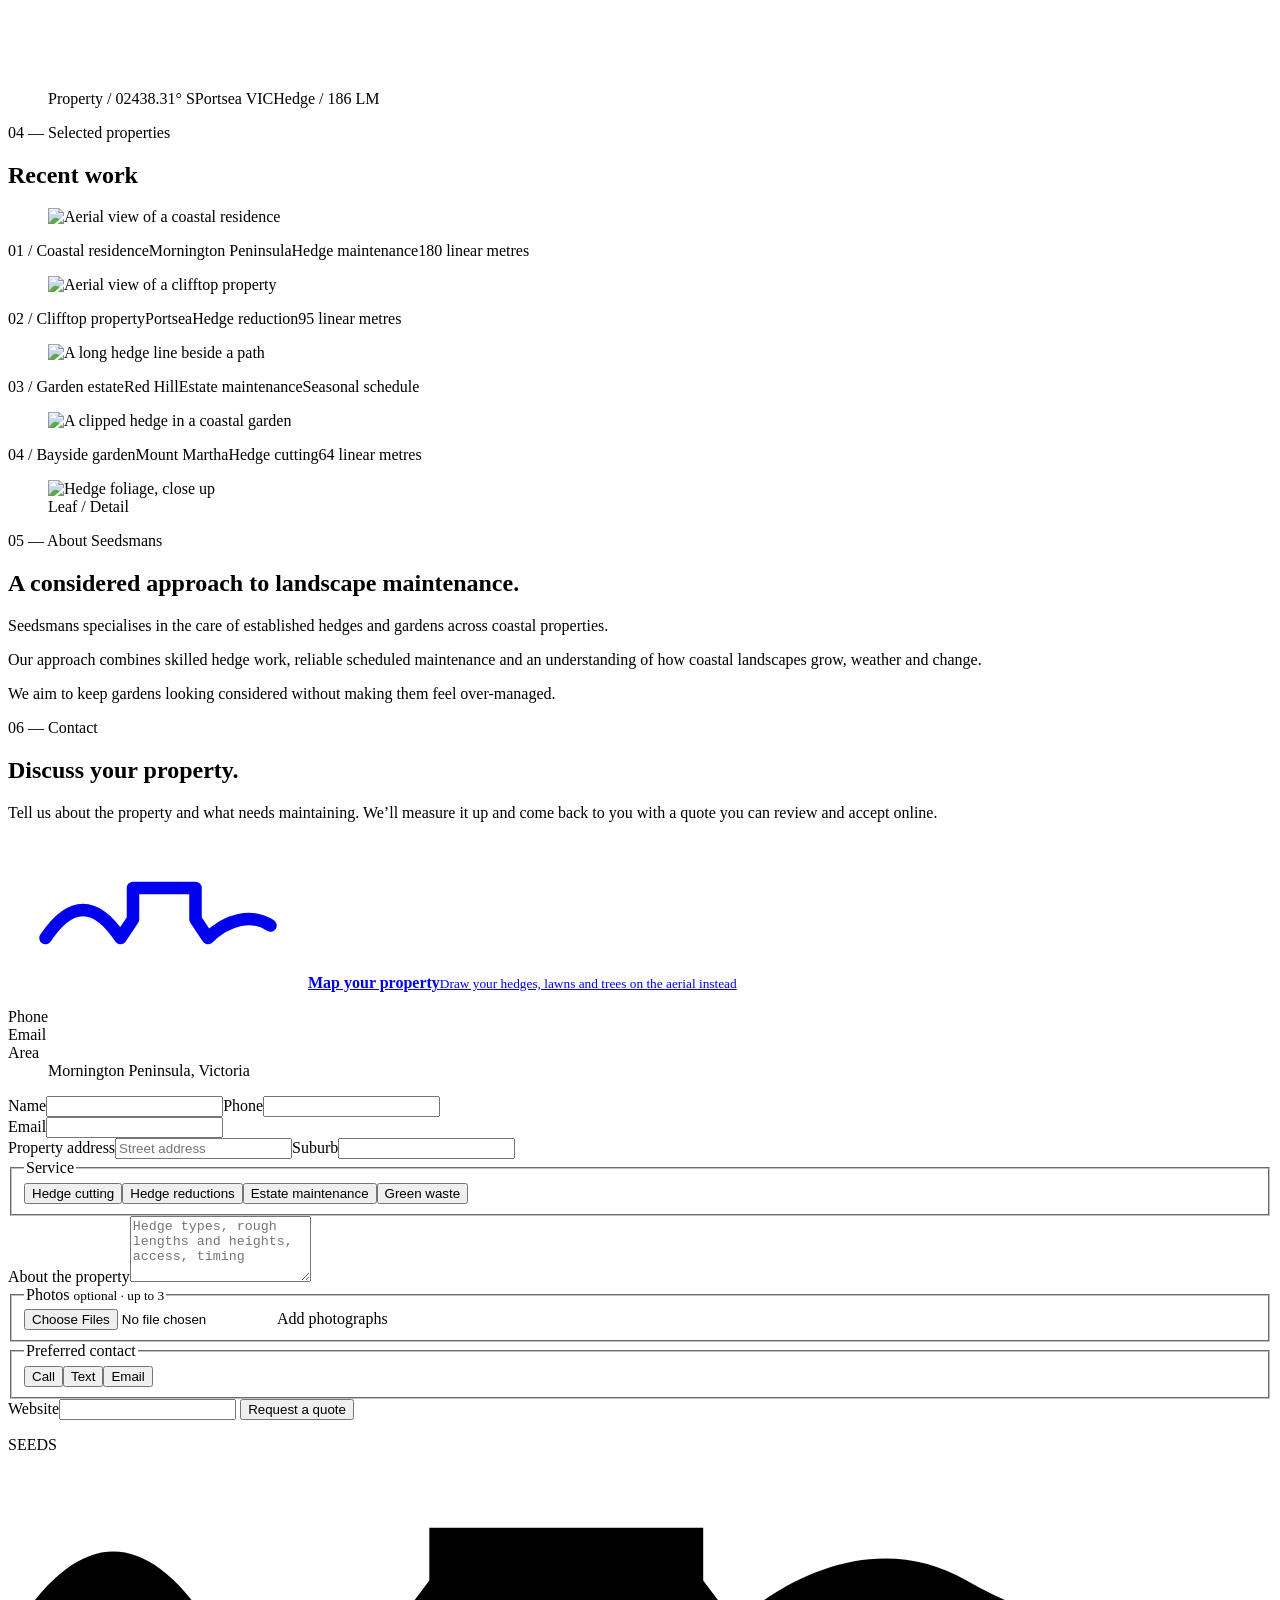
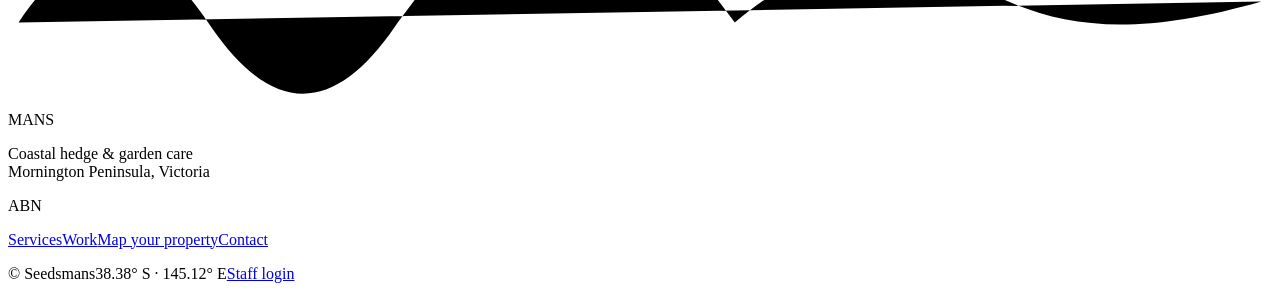
==== commit 383fc20b: "Map your property: lawns and trees too; customer shapes flow into the quote - draw hedges (lines), l" ====
--- a/public/index.html
+++ b/public/index.html
@@ -104,8 +104,8 @@
         <h2>Every property is different.<br><em>We measure the landscape before we price it.</em></h2>
         <ol class="mini-steps">
           <li><span>01</span>Search your address</li>
-          <li><span>02</span>Trace your hedges on the aerial</li>
-          <li><span>03</span>Choose height and access</li>
+          <li><span>02</span>Draw hedges, lawns and trees on the aerial</li>
+          <li><span>03</span>Add heights, sizes and access</li>
           <li><span>04</span>Add photos and request a quote</li>
         </ol>
         <a class="btn solid sand" href="/map-your-property.html">Map your property</a>
@@ -171,7 +171,7 @@
         <p class="label">06 — Contact</p>
         <h2>Discuss your property.</h2>
         <p>Tell us about the property and what needs maintaining. We’ll measure it up and come back to you with a quote you can review and accept online.</p>
-        <a class="maplink" href="/map-your-property.html"><svg><use href="#sm-mark"/></svg><span><b>Map your property</b><small>Trace your hedges on the aerial instead</small></span></a>
+        <a class="maplink" href="/map-your-property.html"><svg><use href="#sm-mark"/></svg><span><b>Map your property</b><small>Draw your hedges, lawns and trees on the aerial instead</small></span></a>
         <dl class="details">
           <div class="call-only"><dt>Phone</dt><dd><a data-call href="#"><span data-biz="phone"></span></a></dd></div>
           <div class="mail-only"><dt>Email</dt><dd><a data-mail href="#"><span data-biz="email"></span></a></dd></div>
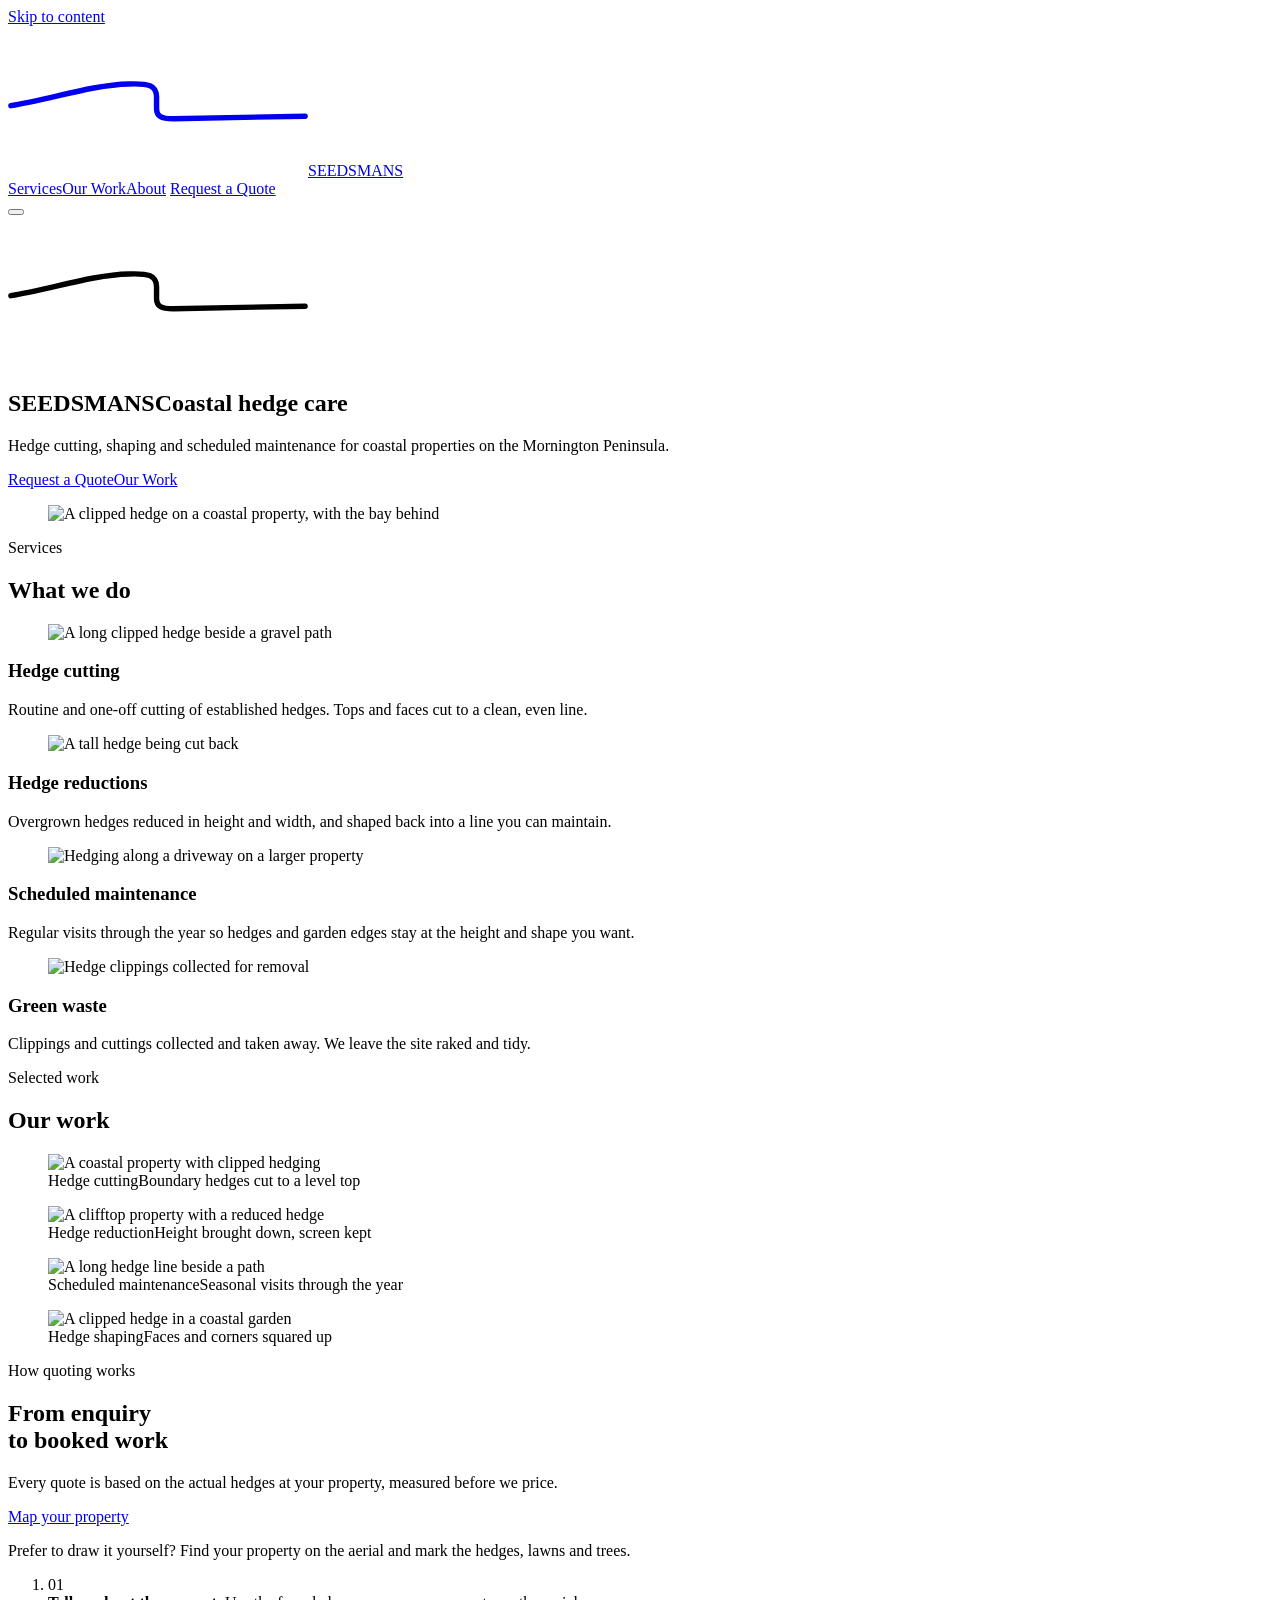
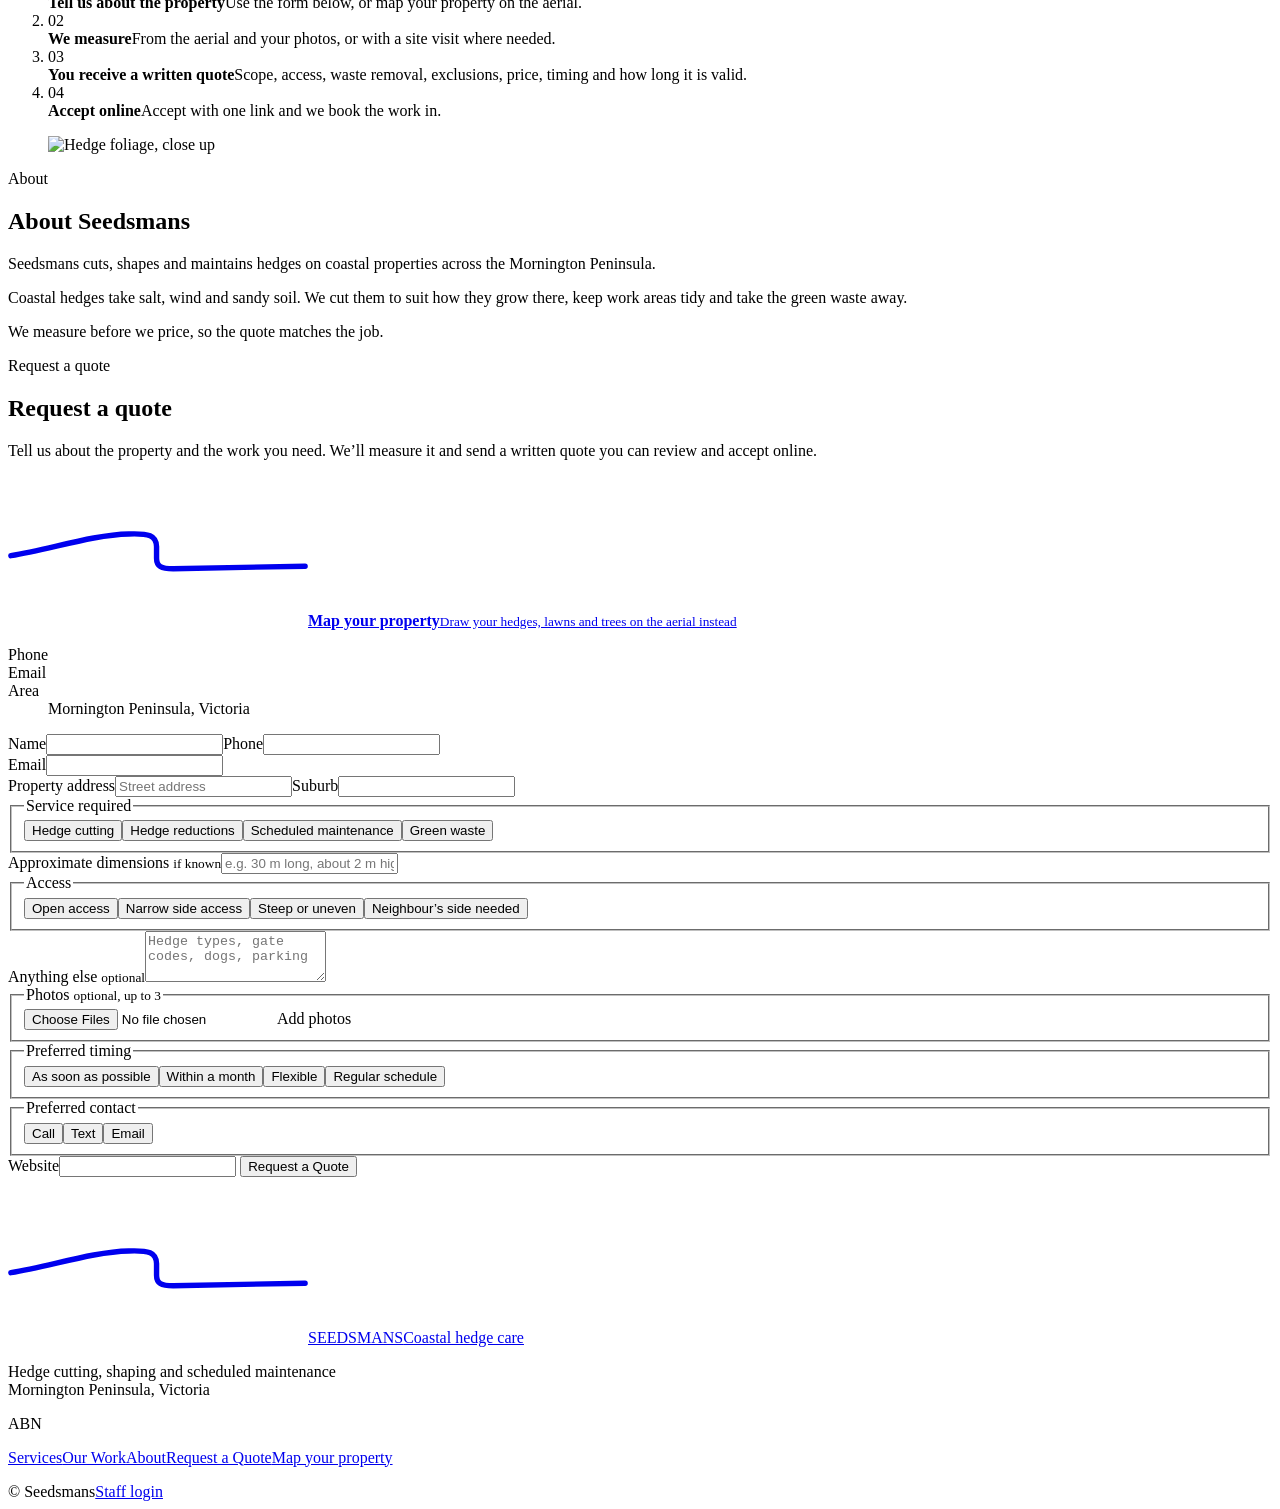
==== commit 43ba627b: "Website: rebuild to the Seedsmans Brand Guidelines V2.0 (contour-led identity) - Master contour symb" ====
--- a/public/index.html
+++ b/public/index.html
@@ -1,177 +1,127 @@
 <!doctype html>
-<html lang="en">
+<html lang="en-AU">
 <head>
 <meta charset="utf-8">
 <meta name="viewport" content="width=device-width, initial-scale=1, viewport-fit=cover">
 <meta name="theme-color" content="#243C35">
-<title>Seedsmans — Coastal Hedge &amp; Garden Care</title>
-<meta name="description" content="Seedsmans maintains established hedges and gardens across coastal properties on the Mornington Peninsula. Coastal landscapes, precisely kept.">
-<meta property="og:title" content="Seedsmans — Coastal landscapes, precisely kept.">
-<meta property="og:description" content="Hedge cutting, hedge reductions and estate maintenance for coastal properties.">
+<title>Seedsmans — Coastal Hedge Care</title>
+<meta name="description" content="Seedsmans cuts, shapes and maintains hedges on coastal properties across the Mornington Peninsula. Request a quote online.">
+<meta property="og:title" content="Seedsmans — Coastal hedge care">
+<meta property="og:description" content="Hedge cutting, hedge reductions, scheduled maintenance and green waste removal on the Mornington Peninsula.">
 <meta property="og:type" content="website">
 <meta property="og:image" content="/site/img/hero.jpg">
 <link rel="icon" type="image/png" sizes="192x192" href="/icons/icon-192.png">
 <link rel="apple-touch-icon" href="/icons/apple-touch-icon.png">
 <link rel="preconnect" href="https://fonts.googleapis.com"><link rel="preconnect" href="https://fonts.gstatic.com" crossorigin>
-<link href="https://fonts.googleapis.com/css2?family=Instrument+Serif:ital@0;1&family=Inter:wght@400;500;600&display=swap" rel="stylesheet">
+<link href="https://fonts.googleapis.com/css2?family=Nunito:wght@800;900&family=Barlow+Condensed:wght@500;600&family=Inter:wght@400;500;600&display=swap" rel="stylesheet">
 <link rel="stylesheet" href="/site/site.css">
 <script type="application/ld+json">
-{"@context":"https://schema.org","@type":"LocalBusiness","name":"Seedsmans","slogan":"Coastal landscapes, precisely kept.","description":"Coastal hedge and garden care for established properties on the Mornington Peninsula.","areaServed":"Mornington Peninsula, Victoria","image":"/site/img/hero.jpg"}
+{"@context":"https://schema.org","@type":"LocalBusiness","name":"Seedsmans","slogan":"Coastal landscapes, precisely kept.","description":"Hedge cutting, hedge reductions, scheduled maintenance and green waste removal for coastal properties on the Mornington Peninsula.","areaServed":"Mornington Peninsula, Victoria","image":"/site/img/hero.jpg"}
 </script>
 </head>
 <body>
-<!-- the Seedsmans line: wave → hedge → landscape (used as the mark, the hero divider and the section rules) -->
+<!-- The Seedsmans contour (brand guidelines V2.0): one approved master path, scaled uniformly, never redrawn.
+     Master files: /site/brand/contour-green.svg and /site/brand/contour-cream.svg -->
 <svg width="0" height="0" style="position:absolute" aria-hidden="true">
-  <symbol id="sm-line" viewBox="0 0 120 24"><path d="M1 16c6-9 12-9 18 0s12 9 18 0l3-4V7h26v5l3 4c7-6 15-8 22-4s14 6 28 2" fill="none" stroke="currentColor" stroke-width="1.6" stroke-linecap="round" stroke-linejoin="round"/></symbol>
-  <symbol id="sm-mark" viewBox="0 0 40 24"><path d="M2 16c4-6 8-6 12 0l2-3V8h10v5l2 3c3-3 7-4 10-2" fill="none" stroke="currentColor" stroke-width="2" stroke-linecap="round" stroke-linejoin="round"/></symbol>
+  <symbol id="contour" viewBox="0 -8 830 116"><path d="M8 63C118 45 236 5 334 3C390 1 410 7 411 38V70C411 92 423 99 457 99L822 92" fill="none" stroke="currentColor" stroke-width="15" stroke-linecap="round" stroke-linejoin="round"/></symbol>
 </svg>
+<a class="skip" href="#main">Skip to content</a>
 
 <header class="nav" id="nav">
-  <a class="brand" href="#top" aria-label="Seedsmans — home"><svg class="mark"><use href="#sm-mark"/></svg><span>SEEDSMANS</span></a>
+  <a class="lockup nav-lockup" href="#top" aria-label="Seedsmans — home"><svg class="contour" aria-hidden="true"><use href="#contour"/></svg><span class="wm">SEEDSMANS</span></a>
   <nav class="links" id="links" aria-label="Main">
-    <a href="#services">Services</a><a href="#work">Work</a><a href="#about">About</a><a href="#contact">Contact</a>
-    <a class="pill" href="#contact">Request a quote</a>
+    <a href="#services">Services</a><a href="#work">Our Work</a><a href="#about">About</a>
+    <a class="btn solid nav-cta" href="#quote">Request a Quote</a>
   </nav>
-  <button class="burger" id="burger" aria-label="Menu" aria-expanded="false"><span></span><span></span></button>
+  <button class="burger" id="burger" aria-label="Menu" aria-expanded="false" aria-controls="links"><span></span><span></span></button>
 </header>
 
-<main id="top">
-  <!-- HERO -->
-  <section class="hero">
-    <img class="hero-img" src="/site/img/hero.jpg" alt="An established clipped hedge in a coastal garden, the sea beyond" fetchpriority="high">
-    <div class="hero-shade"></div>
-    <div class="hero-in">
-      <h1 class="word" aria-label="Seedsmans">
-        <span class="w1">SEEDS</span>
-        <svg class="divide" viewBox="0 0 120 24" preserveAspectRatio="none" aria-hidden="true"><path pathLength="1" d="M1 16c6-9 12-9 18 0s12 9 18 0l3-4V7h26v5l3 4c7-6 15-8 22-4s14 6 28 2"/></svg>
-        <span class="w2">MANS</span>
-      </h1>
-      <p class="kicker">Coastal hedge &amp; garden care</p>
-      <p class="hero-line">Maintaining considered landscapes along the coast.</p>
-      <div class="hero-cta"><a class="btn solid" href="#contact">Request a quote</a><a class="btn line light" href="#work">Our work</a></div>
+<main id="main">
+  <!-- HERO: contour-led, supporting name, hedge photograph, Request a quote -->
+  <section class="hero" id="top">
+    <div class="hero-mark">
+      <svg class="contour hero-contour" role="img" aria-label="Seedsmans contour"><use href="#contour"/></svg>
+      <h1 class="lockup-name"><span class="wm">SEEDSMANS</span><span class="desc">Coastal hedge care</span></h1>
+      <p class="hero-line">Hedge cutting, shaping and scheduled maintenance for coastal properties on the Mornington Peninsula.</p>
+      <div class="hero-cta"><a class="btn solid" href="#quote">Request a Quote</a><a class="btn line" href="#work">Our Work</a></div>
     </div>
-    <div class="hero-foot"><span>38.38° S · 145.12° E</span><span>Mornington Peninsula VIC</span><a href="#approach" class="scroll">Scroll</a></div>
+    <!-- Placeholder image: replace with an authorised photograph of finished Seedsmans hedge work before launch. -->
+    <figure class="hero-photo"><img src="/site/img/hero.jpg" alt="A clipped hedge on a coastal property, with the bay behind" fetchpriority="high"></figure>
   </section>
 
-  <!-- APPROACH -->
-  <section class="statement" id="approach">
-    <svg class="contours" viewBox="0 0 1200 600" preserveAspectRatio="none" aria-hidden="true">
-      <g fill="none" stroke="currentColor" stroke-width="1">
-        <path d="M-20 420C180 360 300 470 520 410S900 300 1220 360"/><path d="M-20 455C190 395 310 505 530 445S910 335 1220 395"/>
-        <path d="M-20 490C200 430 320 540 540 480S920 370 1220 430"/><path d="M-20 385C170 325 290 435 510 375S890 265 1220 325"/>
-        <path d="M-20 350C160 290 280 400 500 340S880 230 1220 290"/><path d="M-20 525C210 465 330 575 550 515S930 405 1220 465"/>
-      </g>
-    </svg>
+  <!-- SERVICES -->
+  <section class="sec services" id="services">
     <div class="wrap">
-      <p class="label">01 — Approach</p>
-      <h2 class="big">Coastal landscapes,<br><em>precisely kept.</em></h2>
-      <div class="statement-cols">
-        <p>Seedsmans looks after established hedges and gardens on coastal properties — the clipped lines, the wind-shaped screens and the larger grounds that need a steady hand through every season.</p>
-        <p>We keep gardens looking considered without making them feel over-managed, and we price every property by measuring the landscape first.</p>
+      <div class="sec-head"><p class="tag">Services</p><h2>What we do</h2></div>
+      <div class="svc-grid">
+        <article class="svc"><figure><img src="/site/img/svc-hedge-cutting.jpg" alt="A long clipped hedge beside a gravel path" loading="lazy"></figure>
+          <h3>Hedge cutting</h3><p>Routine and one-off cutting of established hedges. Tops and faces cut to a clean, even line.</p></article>
+        <article class="svc"><figure><img src="/site/img/svc-reductions.jpg" alt="A tall hedge being cut back" loading="lazy"></figure>
+          <h3>Hedge reductions</h3><p>Overgrown hedges reduced in height and width, and shaped back into a line you can maintain.</p></article>
+        <article class="svc"><figure><img src="/site/img/svc-estate.jpg" alt="Hedging along a driveway on a larger property" loading="lazy"></figure>
+          <h3>Scheduled maintenance</h3><p>Regular visits through the year so hedges and garden edges stay at the height and shape you want.</p></article>
+        <article class="svc"><figure><img src="/site/img/svc-green-waste.jpg" alt="Hedge clippings collected for removal" loading="lazy"></figure>
+          <h3>Green waste</h3><p>Clippings and cuttings collected and taken away. We leave the site raked and tidy.</p></article>
       </div>
     </div>
   </section>
 
-  <!-- SERVICES -->
-  <section class="services" id="services">
+  <!-- OUR WORK -->
+  <section class="sec work" id="work">
     <div class="wrap">
-      <div class="sec-head"><p class="label">02 — Services</p><h2>What we maintain</h2></div>
-      <article class="svc reveal">
-        <figure><img src="/site/img/svc-hedge-cutting.jpg" alt="A long clipped hedge beside a gravel path" loading="lazy"></figure>
-        <div><span class="num">01</span><h3>Hedge cutting</h3><p>Routine and one-off maintenance of established hedges. Every face kept to a clean, even line.</p></div>
-      </article>
-      <article class="svc flip reveal">
-        <figure><img src="/site/img/svc-reductions.jpg" alt="A tall, mature hedge being brought back into shape" loading="lazy"></figure>
-        <div><span class="num">02</span><h3>Hedge reductions</h3><p>Controlled reductions and reshaping of mature hedging — height and width brought back without losing the screen.</p></div>
-      </article>
-      <article class="svc reveal">
-        <figure><img src="/site/img/svc-estate.jpg" alt="Structured hedging on a large coastal property" loading="lazy"></figure>
-        <div><span class="num">03</span><h3>Estate maintenance</h3><p>Scheduled landscape maintenance for larger residential properties, planned around the seasons.</p></div>
-      </article>
-      <article class="svc flip reveal">
-        <figure><img src="/site/img/svc-green-waste.jpg" alt="Fresh hedge clippings, close up" loading="lazy"></figure>
-        <div><span class="num">04</span><h3>Green waste</h3><p>Removal and responsible management of the vegetation generated during maintenance.</p></div>
-      </article>
-      <div class="sec-cta"><a class="btn line" href="#contact">Discuss your property</a></div>
-    </div>
-  </section>
-
-  <!-- THE PROPERTY -->
-  <section class="property" id="property">
-    <div class="wrap property-in">
-      <div class="property-copy reveal">
-        <p class="label light">03 — The property</p>
-        <h2>Every property is different.<br><em>We measure the landscape before we price it.</em></h2>
-        <ol class="mini-steps">
-          <li><span>01</span>Search your address</li>
-          <li><span>02</span>Draw hedges, lawns and trees on the aerial</li>
-          <li><span>03</span>Add heights, sizes and access</li>
-          <li><span>04</span>Add photos and request a quote</li>
-        </ol>
-        <a class="btn solid sand" href="/map-your-property.html">Map your property</a>
-      </div>
-      <figure class="aerial reveal" id="aerial">
-        <img src="/site/img/aerial-property.jpg" alt="An aerial view of a coastal property with its hedges outlined" loading="lazy">
-        <svg viewBox="0 0 2000 1400" aria-hidden="true">
-          <path class="boundary" d="M60 56H1920V812L1240 1204H60Z"/>
-          <g class="hedge-lines">
-            <path pathLength="1" d="M120 112H1840V728"/>
-            <path pathLength="1" d="M120 420V1092L680 1176"/>
-            <path pathLength="1" d="M800 868H1480"/>
-            <path pathLength="1" d="M360 560H600V840H360Z"/>
-          </g>
-          <g class="tags">
-            <circle cx="980" cy="112" r="9"/><text x="1000" y="92">HEDGE A · 94 LM</text>
-            <circle cx="120" cy="760" r="9"/><text x="146" y="752">HEDGE B · 62 LM</text>
-            <circle cx="1140" cy="868" r="9"/><text x="1160" y="848">HEDGE C · 18 LM</text>
-            <circle cx="600" cy="700" r="9"/><text x="626" y="692">PARTERRE · 12 LM</text>
-          </g>
-        </svg>
-        <figcaption><span>Property / 024</span><span>38.31° S</span><span>Portsea VIC</span><span>Hedge / 186 LM</span></figcaption>
-      </figure>
-    </div>
-  </section>
-
-  <!-- WORK -->
-  <section class="work" id="work">
-    <div class="wrap">
-      <div class="sec-head"><p class="label">04 — Selected properties</p><h2>Recent work</h2></div>
-      <!-- Placeholder projects and images: replace with real Seedsmans properties before launch. -->
+      <div class="sec-head"><p class="tag">Selected work</p><h2>Our work</h2></div>
+      <!-- Placeholder images: replace with genuine, authorised Seedsmans projects (with the owners' permission) before launch.
+           Captions describe the work only — no invented locations or quantities. -->
       <div class="projects">
-        <article class="proj p1 reveal"><figure><img src="/site/img/work-01.jpg" alt="Aerial view of a coastal residence" loading="lazy"></figure>
-          <div class="proj-meta"><span class="pn">01 / Coastal residence</span><span>Mornington Peninsula</span><span>Hedge maintenance</span><span>180 linear metres</span></div></article>
-        <article class="proj p2 reveal"><figure><img src="/site/img/work-02.jpg" alt="Aerial view of a clifftop property" loading="lazy"></figure>
-          <div class="proj-meta"><span class="pn">02 / Clifftop property</span><span>Portsea</span><span>Hedge reduction</span><span>95 linear metres</span></div></article>
-        <article class="proj p3 reveal"><figure><img src="/site/img/work-03.jpg" alt="A long hedge line beside a path" loading="lazy"></figure>
-          <div class="proj-meta"><span class="pn">03 / Garden estate</span><span>Red Hill</span><span>Estate maintenance</span><span>Seasonal schedule</span></div></article>
-        <article class="proj p4 reveal"><figure><img src="/site/img/work-04.jpg" alt="A clipped hedge in a coastal garden" loading="lazy"></figure>
-          <div class="proj-meta"><span class="pn">04 / Bayside garden</span><span>Mount Martha</span><span>Hedge cutting</span><span>64 linear metres</span></div></article>
+        <figure class="proj p1"><img src="/site/img/work-01.jpg" alt="A coastal property with clipped hedging" loading="lazy"><figcaption><span class="tag">Hedge cutting</span>Boundary hedges cut to a level top</figcaption></figure>
+        <figure class="proj p2"><img src="/site/img/work-02.jpg" alt="A clifftop property with a reduced hedge" loading="lazy"><figcaption><span class="tag">Hedge reduction</span>Height brought down, screen kept</figcaption></figure>
+        <figure class="proj p3"><img src="/site/img/work-03.jpg" alt="A long hedge line beside a path" loading="lazy"><figcaption><span class="tag">Scheduled maintenance</span>Seasonal visits through the year</figcaption></figure>
+        <figure class="proj p4"><img src="/site/img/work-04.jpg" alt="A clipped hedge in a coastal garden" loading="lazy"><figcaption><span class="tag">Hedge shaping</span>Faces and corners squared up</figcaption></figure>
       </div>
     </div>
   </section>
 
+  <!-- PROCESS -->
+  <section class="sec process" id="process">
+    <div class="wrap process-in">
+      <div>
+        <p class="tag light">How quoting works</p>
+        <h2>From enquiry<br>to booked work</h2>
+        <p class="process-lede">Every quote is based on the actual hedges at your property, measured before we price.</p>
+        <a class="btn solid cream" href="/map-your-property.html">Map your property</a>
+        <p class="process-note">Prefer to draw it yourself? Find your property on the aerial and mark the hedges, lawns and trees.</p>
+      </div>
+      <ol class="steps">
+        <li><span class="tag">01</span><div><b>Tell us about the property</b>Use the form below, or map your property on the aerial.</div></li>
+        <li><span class="tag">02</span><div><b>We measure</b>From the aerial and your photos, or with a site visit where needed.</div></li>
+        <li><span class="tag">03</span><div><b>You receive a written quote</b>Scope, access, waste removal, exclusions, price, timing and how long it is valid.</div></li>
+        <li><span class="tag">04</span><div><b>Accept online</b>Accept with one link and we book the work in.</div></li>
+      </ol>
+    </div>
+  </section>
+
   <!-- ABOUT -->
-  <section class="about" id="about">
+  <section class="sec about" id="about">
     <div class="wrap about-in">
-      <figure class="reveal"><img src="/site/img/about.jpg" alt="Hedge foliage, close up" loading="lazy"><figcaption>Leaf / Detail</figcaption></figure>
-      <div class="reveal">
-        <p class="label">05 — About Seedsmans</p>
-        <h2>A considered approach to landscape maintenance.</h2>
-        <p>Seedsmans specialises in the care of established hedges and gardens across coastal properties.</p>
-        <p>Our approach combines skilled hedge work, reliable scheduled maintenance and an understanding of how coastal landscapes grow, weather and change.</p>
-        <p>We aim to keep gardens looking considered without making them feel over-managed.</p>
+      <figure><img src="/site/img/about.jpg" alt="Hedge foliage, close up" loading="lazy"></figure>
+      <div>
+        <p class="tag">About</p>
+        <h2>About Seedsmans</h2>
+        <p>Seedsmans cuts, shapes and maintains hedges on coastal properties across the Mornington Peninsula.</p>
+        <p>Coastal hedges take salt, wind and sandy soil. We cut them to suit how they grow there, keep work areas tidy and take the green waste away.</p>
+        <p>We measure before we price, so the quote matches the job.</p>
       </div>
     </div>
   </section>
 
-  <!-- CONTACT -->
-  <section class="contact" id="contact">
-    <div class="wrap contact-in">
-      <div class="contact-copy">
-        <p class="label">06 — Contact</p>
-        <h2>Discuss your property.</h2>
-        <p>Tell us about the property and what needs maintaining. We’ll measure it up and come back to you with a quote you can review and accept online.</p>
-        <a class="maplink" href="/map-your-property.html"><svg><use href="#sm-mark"/></svg><span><b>Map your property</b><small>Draw your hedges, lawns and trees on the aerial instead</small></span></a>
+  <!-- REQUEST A QUOTE -->
+  <section class="sec quote" id="quote">
+    <div class="wrap quote-in">
+      <div class="quote-copy">
+        <p class="tag">Request a quote</p>
+        <h2>Request a quote</h2>
+        <p>Tell us about the property and the work you need. We’ll measure it and send a written quote you can review and accept online.</p>
+        <a class="maplink" href="/map-your-property.html"><svg class="contour" aria-hidden="true"><use href="#contour"/></svg><span><b>Map your property</b><small>Draw your hedges, lawns and trees on the aerial instead</small></span></a>
         <dl class="details">
           <div class="call-only"><dt>Phone</dt><dd><a data-call href="#"><span data-biz="phone"></span></a></dd></div>
           <div class="mail-only"><dt>Email</dt><dd><a data-mail href="#"><span data-biz="email"></span></a></dd></div>
@@ -179,15 +129,18 @@
         </dl>
       </div>
       <form class="form" id="qform" novalidate>
-        <div class="f2"><label>Name<input name="name" autocomplete="name"></label><label>Phone<input name="phone" type="tel" inputmode="tel" autocomplete="tel"></label></div>
+        <div class="f2"><label>Name<input name="name" autocomplete="name" required></label><label>Phone<input name="phone" type="tel" inputmode="tel" autocomplete="tel"></label></div>
         <label>Email<input name="email" type="email" autocomplete="email"></label>
-        <div class="f2 addr"><label class="rel">Property address<input name="address" id="addr" autocomplete="off" placeholder="Street address"><div class="suggest" id="suggest" hidden></div></label><label>Suburb<input name="suburb" id="suburb" autocomplete="address-level2"></label></div>
-        <fieldset><legend>Service</legend><div class="opts" id="svc"><button type="button" data-v="Hedge cutting">Hedge cutting</button><button type="button" data-v="Hedge reductions">Hedge reductions</button><button type="button" data-v="Estate maintenance">Estate maintenance</button><button type="button" data-v="Green waste">Green waste</button></div></fieldset>
-        <label>About the property<textarea name="message" rows="4" placeholder="Hedge types, rough lengths and heights, access, timing"></textarea></label>
-        <fieldset><legend>Photos <small>optional · up to 3</small></legend><label class="photo"><input type="file" id="photos" accept="image/*" multiple><span>Add photographs</span></label><div class="thumbs" id="thumbs"></div></fieldset>
-        <fieldset><legend>Preferred contact</legend><div class="opts one" id="contactPref"><button type="button" data-v="Call" class="on">Call</button><button type="button" data-v="Text">Text</button><button type="button" data-v="Email">Email</button></div></fieldset>
+        <div class="f2 addr"><label class="rel">Property address<input name="address" id="addr" autocomplete="off" placeholder="Street address" aria-autocomplete="list" aria-controls="suggest"><div class="suggest" id="suggest" role="listbox" hidden></div></label><label>Suburb<input name="suburb" id="suburb" autocomplete="address-level2"></label></div>
+        <fieldset><legend>Service required</legend><div class="opts" id="svc"><button type="button" aria-pressed="false" data-v="Hedge cutting">Hedge cutting</button><button type="button" aria-pressed="false" data-v="Hedge reductions">Hedge reductions</button><button type="button" aria-pressed="false" data-v="Scheduled maintenance">Scheduled maintenance</button><button type="button" aria-pressed="false" data-v="Green waste">Green waste</button></div></fieldset>
+        <label>Approximate dimensions <small>if known</small><input name="dims" placeholder="e.g. 30 m long, about 2 m high"></label>
+        <fieldset><legend>Access</legend><div class="opts" id="access"><button type="button" aria-pressed="false" data-v="Open access">Open access</button><button type="button" aria-pressed="false" data-v="Narrow side access">Narrow side access</button><button type="button" aria-pressed="false" data-v="Steep or uneven">Steep or uneven</button><button type="button" aria-pressed="false" data-v="Neighbour’s side needed">Neighbour’s side needed</button></div></fieldset>
+        <label>Anything else <small>optional</small><textarea name="message" rows="3" placeholder="Hedge types, gate codes, dogs, parking"></textarea></label>
+        <fieldset><legend>Photos <small>optional, up to 3</small></legend><label class="photo"><input type="file" id="photos" accept="image/*" multiple><span>Add photos</span></label><div class="thumbs" id="thumbs"></div></fieldset>
+        <fieldset><legend>Preferred timing</legend><div class="opts one" id="when"><button type="button" aria-pressed="false" data-v="As soon as possible">As soon as possible</button><button type="button" aria-pressed="false" data-v="Within a month">Within a month</button><button type="button" aria-pressed="false" data-v="Flexible">Flexible</button><button type="button" aria-pressed="false" data-v="Regular schedule">Regular schedule</button></div></fieldset>
+        <fieldset><legend>Preferred contact</legend><div class="opts one" id="contactPref"><button type="button" aria-pressed="true" data-v="Call" class="on">Call</button><button type="button" aria-pressed="false" data-v="Text">Text</button><button type="button" aria-pressed="false" data-v="Email">Email</button></div></fieldset>
         <label class="hp" aria-hidden="true">Website<input name="website" tabindex="-1" autocomplete="off"></label>
-        <button class="btn solid wide" type="submit" id="send">Request a quote</button>
+        <button class="btn solid wide" type="submit" id="send">Request a Quote</button>
         <p class="err" id="err" role="alert"></p>
       </form>
     </div>
@@ -196,13 +149,13 @@
 
 <footer class="foot">
   <div class="wrap">
-    <div class="foot-word"><span>SEEDS</span><svg class="fline" viewBox="0 0 120 24" preserveAspectRatio="none" aria-hidden="true"><path pathLength="1" d="M1 16c6-9 12-9 18 0s12 9 18 0l3-4V7h26v5l3 4c7-6 15-8 22-4s14 6 28 2"/></svg><span>MANS</span></div>
+    <a class="lockup foot-lockup" href="#top" aria-label="Seedsmans — back to top"><svg class="contour" aria-hidden="true"><use href="#contour"/></svg><span class="wm">SEEDSMANS</span><span class="desc">Coastal hedge care</span></a>
     <div class="foot-row">
-      <p>Coastal hedge &amp; garden care<br>Mornington Peninsula, Victoria</p>
+      <p>Hedge cutting, shaping and scheduled maintenance<br>Mornington Peninsula, Victoria</p>
       <p class="foot-contact"><a class="call-only" data-call href="#"><span data-biz="phone"></span></a><a class="mail-only" data-mail href="#"><span data-biz="email"></span></a><span class="abn-only">ABN <span data-biz="abn"></span></span></p>
-      <p class="foot-links"><a href="#services">Services</a><a href="#work">Work</a><a href="/map-your-property.html">Map your property</a><a href="#contact">Contact</a></p>
+      <p class="foot-links"><a href="#services">Services</a><a href="#work">Our Work</a><a href="#about">About</a><a href="#quote">Request a Quote</a><a href="/map-your-property.html">Map your property</a></p>
     </div>
-    <div class="foot-base"><span>© <span id="yr"></span> Seedsmans</span><span>38.38° S · 145.12° E</span><a href="/login.html">Staff login</a></div>
+    <div class="foot-base"><span>© <span id="yr"></span> Seedsmans</span><a href="/login.html">Staff login</a></div>
   </div>
 </footer>
 
